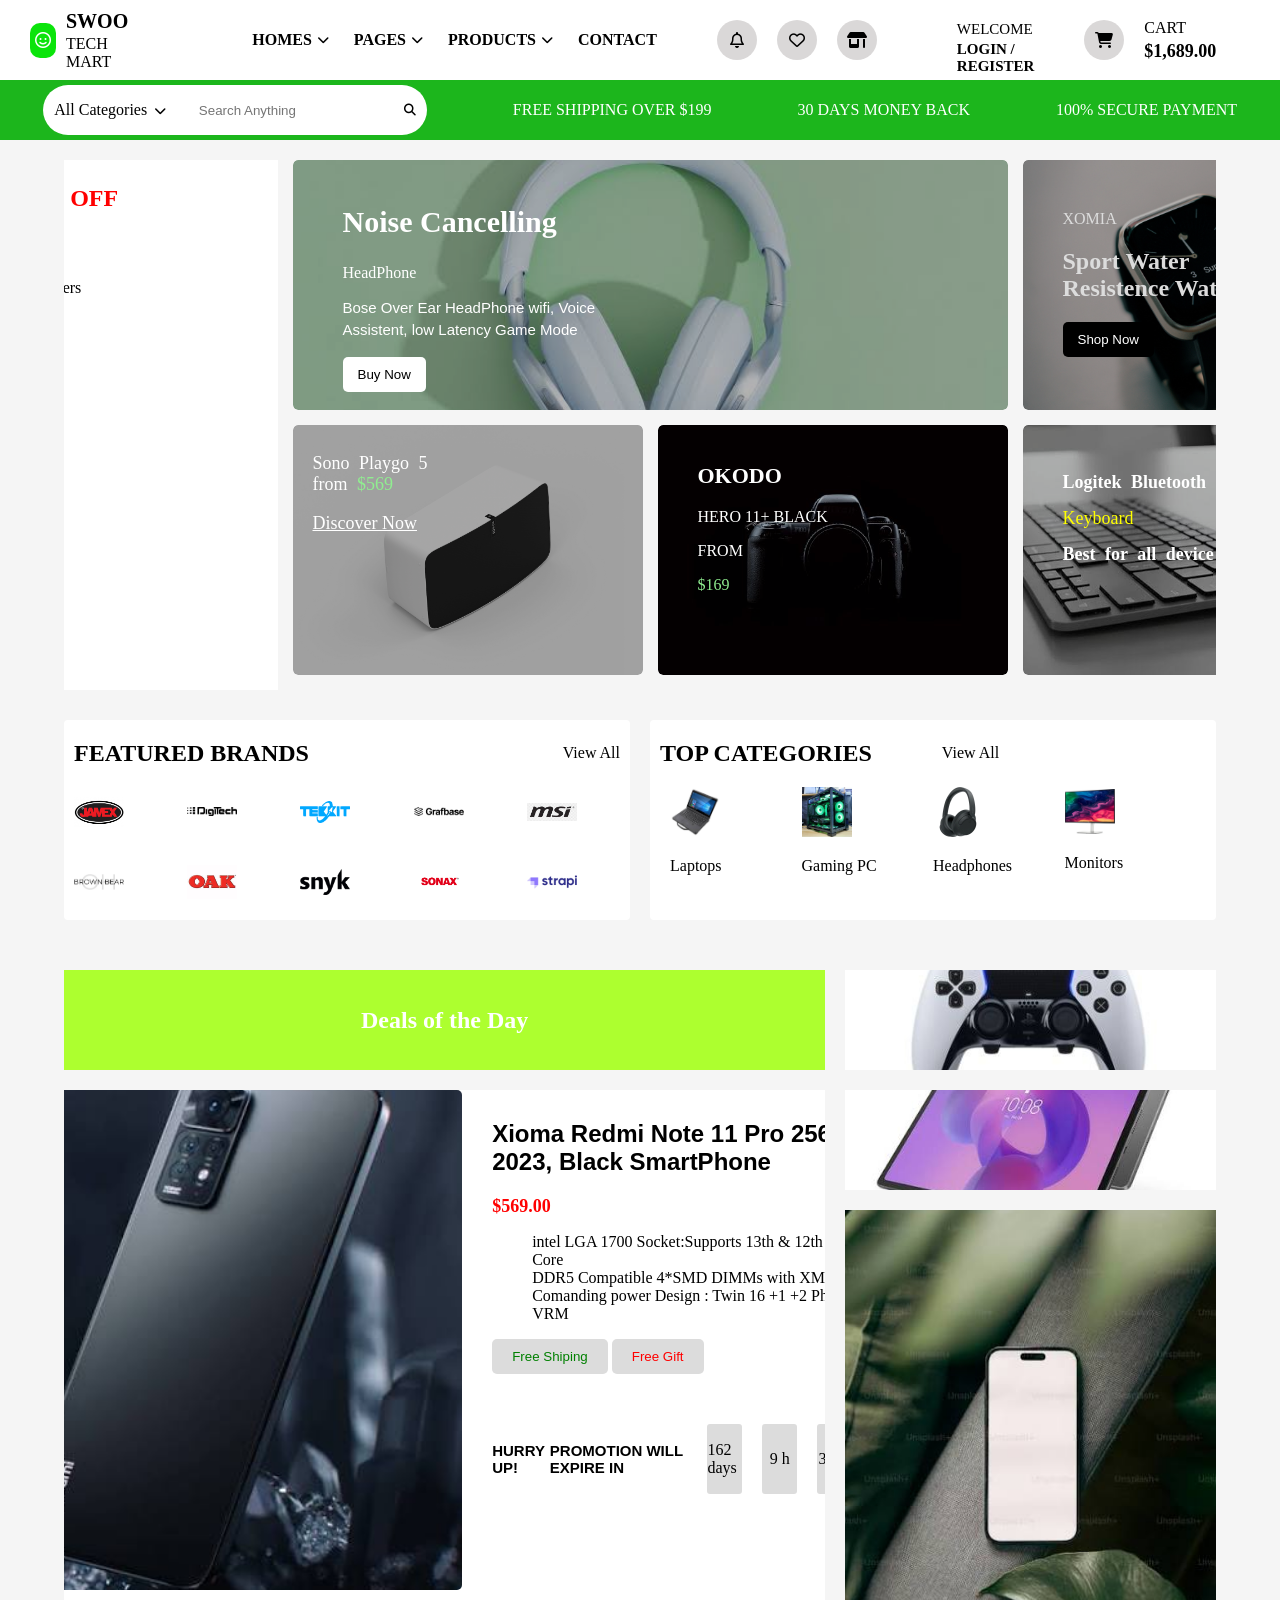
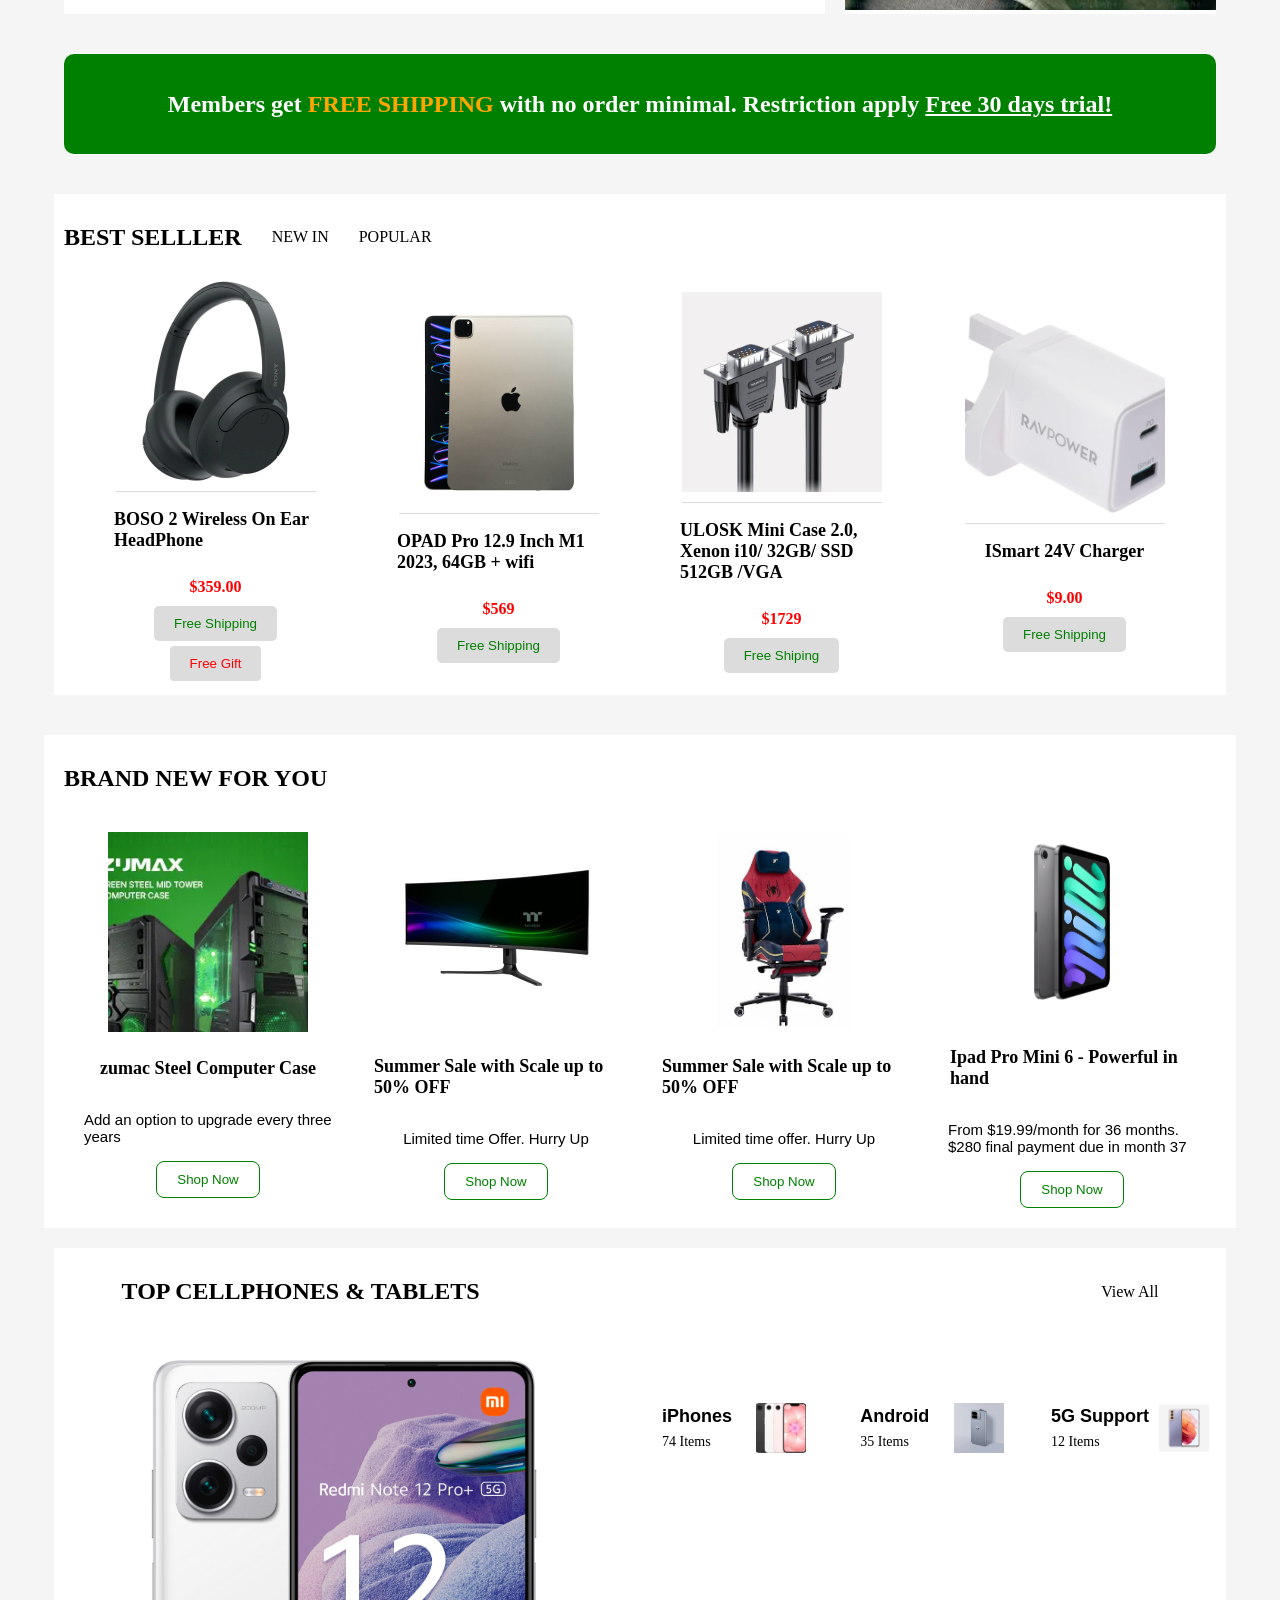
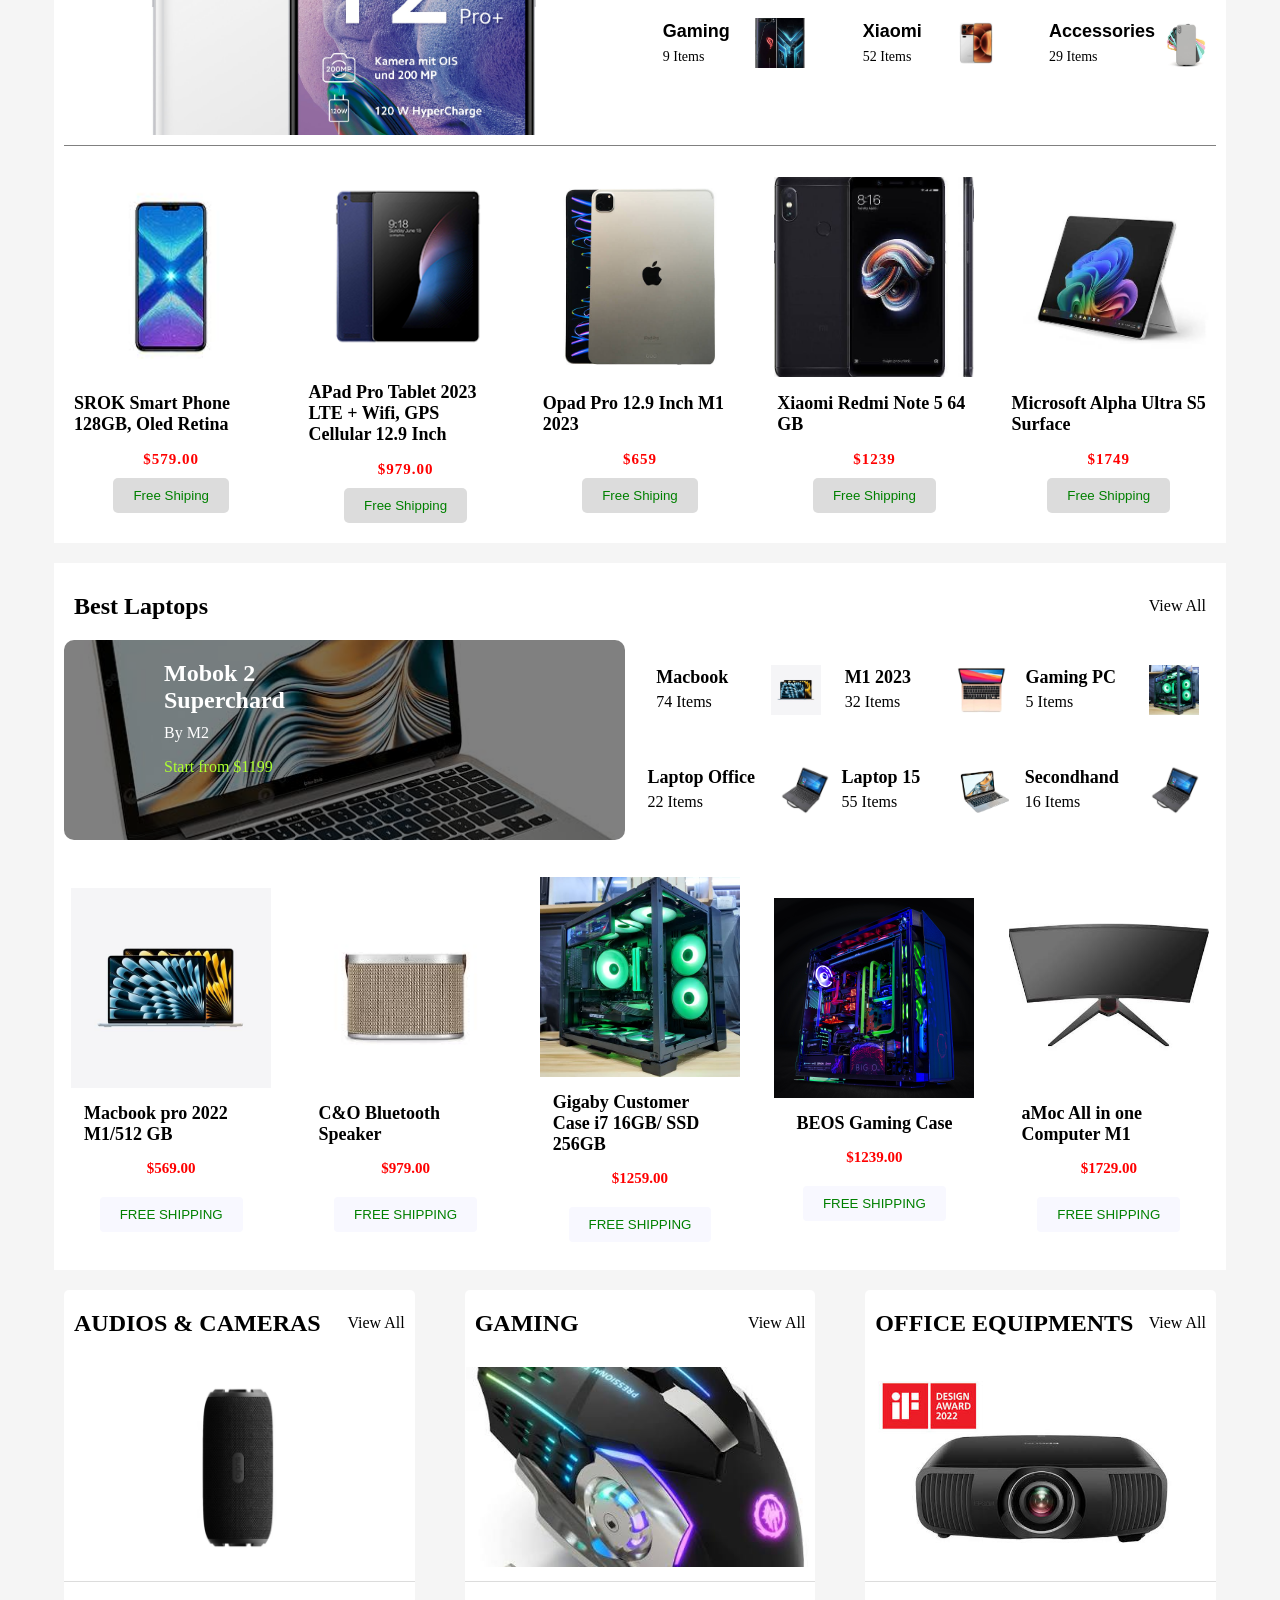
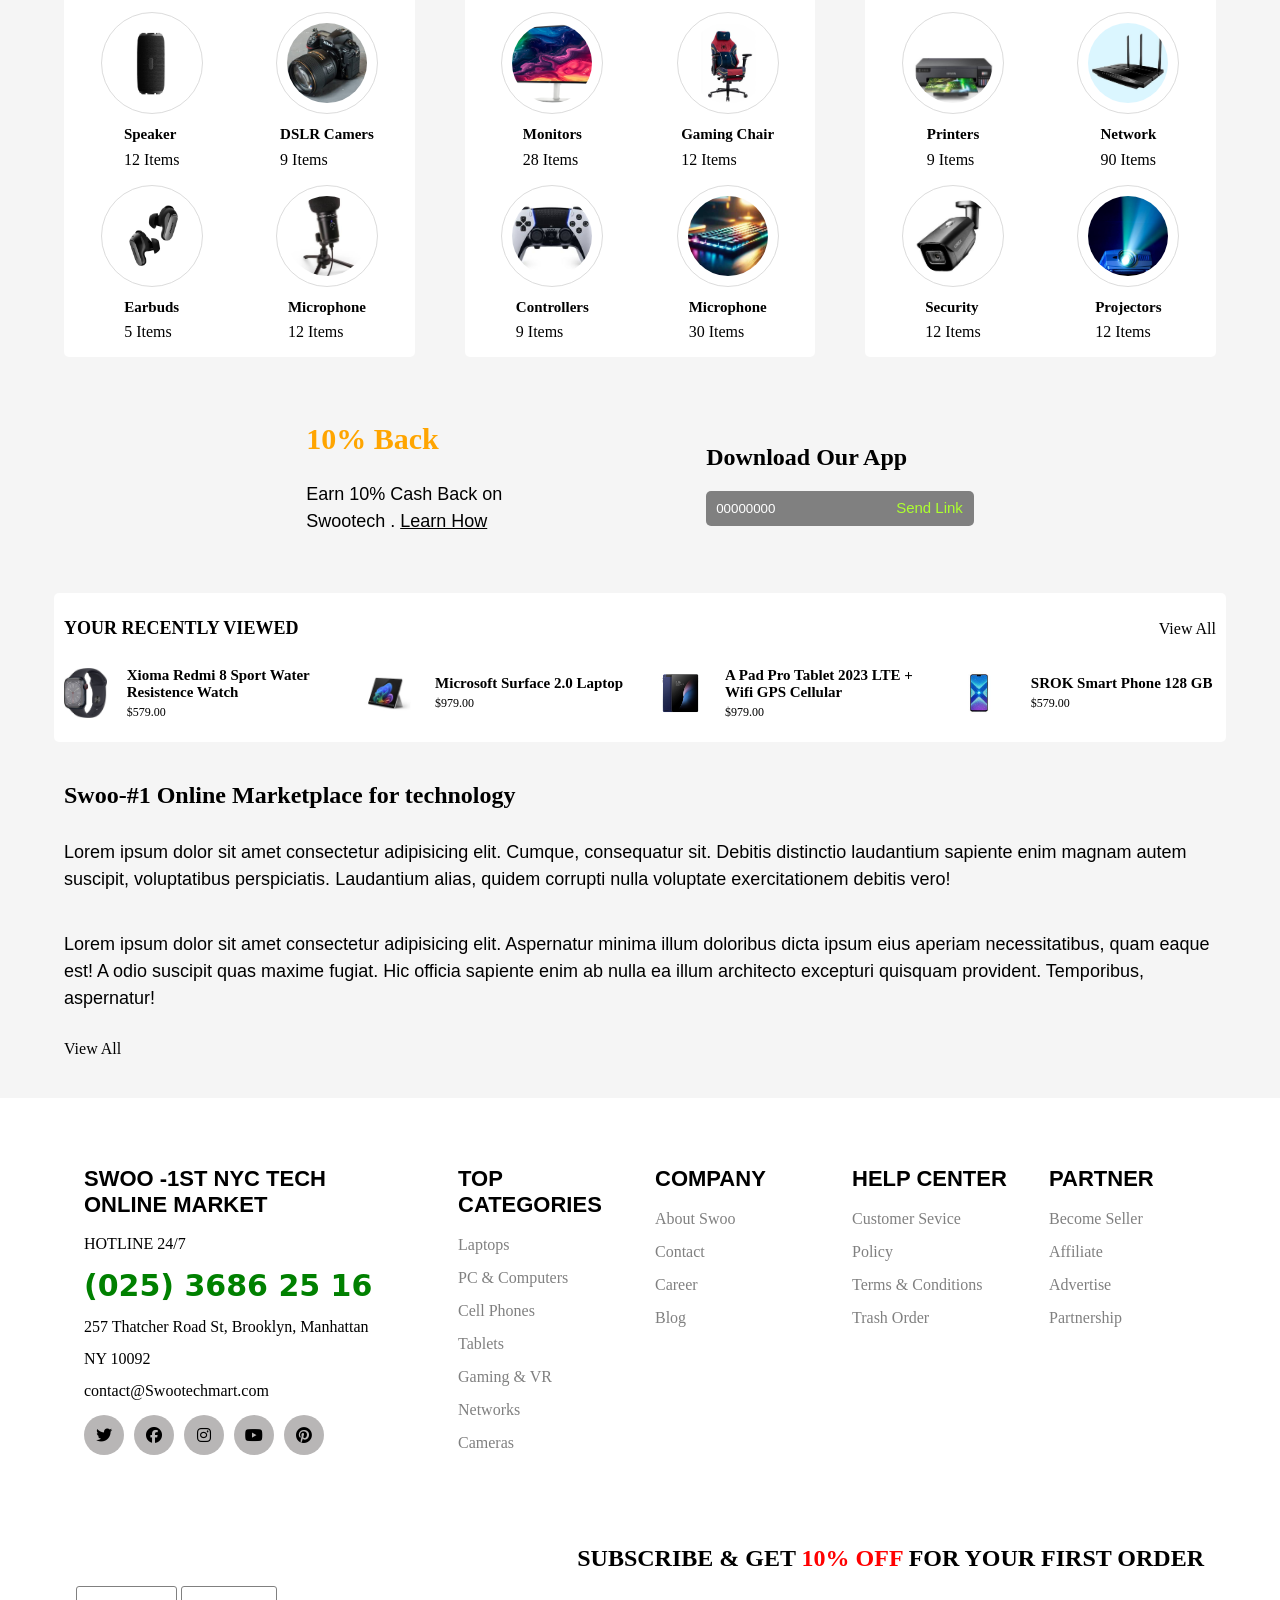
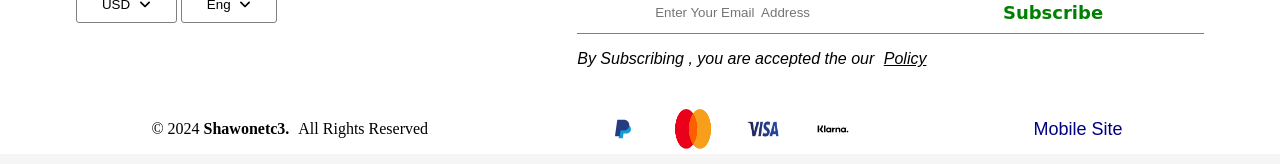
==== index.html @ 9ed5c49b "first commit" ====
<!DOCTYPE html>
<html lang="en">

<head>
    <meta charset="UTF-8">
    <meta name="viewport" content="width=device-width, initial-scale=1.0">
    <title>E Commerece Website </title>
    <link rel="stylesheet" href="style.css">
    <link rel="stylesheet" href="https://cdnjs.cloudflare.com/ajax/libs/font-awesome/6.5.1/css/all.min.css">
    <link rel="stylesheet" href="https://cdn.jsdelivr.net/npm/animate.css@4.1.1/animate.min.css" />
     <link href="https://unpkg.com/aos@2.3.1/dist/aos.css" rel="stylesheet">
<script src="https://unpkg.com/aos@2.3.1/dist/aos.js"></script>


</head>

<body>
    <nav class="container">
        <div class="first_section">
            <div class="brand_logo">
                <div class="logo"> <i class="fa-regular fa-face-smile"></i> </div>
                <div class="brand_content">
                    <h2>SWOO</h2>
                    <p>TECH MART</p>
                </div>
            </div>
            <div class="links">
                <ul>
                    <li id="home">HOMES <i class="fa-solid fa-chevron-down"></i> </li>
                    <div class="homeList hide animate__animated animate__fadeIn"  >
                        <ul>
                            <li><a href="">Home</a></li>
                            <li><a href="">Home Baby</a></li>
                            <li><a href="">Home Electronic</a></li>
                            <li><a href="">Home Pets</a></li>
                            <li><a href="">Home Tech</a></li>
                        </ul>
                    </div>
                    <li id="pages">PAGES <i class="fa-solid fa-chevron-down"></i></li>
                    <div class="pageslist hide animate__animated animate__fadeIn" >
                        <ul>
                            <li><a href="">About</a></li>
                            <li><a href="">Conatct</a></li>
                            <li><a href="">Login</a></li>
                            <li><a href="">Profile</a></li>
                        </ul>
                    </div>
                    <li id="product">PRODUCTS <i class="fa-solid fa-chevron-down"></i></li>
                    <div class="productlist hide animate__animated animate__fadeIn">
                        <ul>
                            <li><a href="">Products</a></li>
                            <li><a href="">Products Layout 2</a></li>
                            <li><a href="">Cart</a></li>
                            <li><a href="">Checkbox</a></li>
                        </ul>
                    </div>
                    <li> <a href="/Contact.html">CONTACT</a></li>
                </ul>
            </div>
        </div>
        <div class="second_section">
            <div class="icon">
                <div class="icon_1"><i class="fa-regular fa-bell"></i></div>
                <div class="icon_2"><i class="fa-regular fa-heart"></i></div>
                <div class="icon_3"><i class="fa-solid fa-shop"></i>
                </div>
            </div>
            <div class="login">
                <p>WELCOME</p>
                <a href="/Login.html">LOGIN / REGISTER</a>
            </div>
            <div class="cart">
                <div class="cart_counter"><i class="fa-solid fa-cart-shopping"></i></div>
                <div class="cart_content">
                    <p>CART</p>
                    <h2>$1,689.00</h2>
                </div>
            </div>
        </div>
        <div class="menu_btn ">
            <button id='menu_button'><i class="fa-solid fa-bars"></i></button>
        </div>

        <!-- Mobile Links -->

         <div class="Mobile_links hide" data-aos="fade-down">
                <ul>
                    <li id="home">HOMES <i class="fa-solid fa-chevron-down"></i> </li>
                    <div class="homeList hide">
                        <ul>
                            <li><a href="">Home</a></li>
                            <li><a href="">Home Baby</a></li>
                            <li><a href="">Home Electronic</a></li>
                            <li><a href="">Home Pets</a></li>
                            <li><a href="">Home Tech</a></li>
                        </ul>
                    </div>
                    <li id="pages">PAGES <i class="fa-solid fa-chevron-down"></i></li>
                    <div class="pageslist hide">
                        <ul>
                            <li><a href="">About</a></li>
                            <li><a href="">Conatct</a></li>
                            <li><a href="">Login</a></li>
                            <li><a href="">Profile</a></li>
                        </ul>
                    </div>
                    <li id="product">PRODUCTS <i class="fa-solid fa-chevron-down"></i></li>
                    <div class="productlist hide">
                        <ul>
                            <li><a href="">Products</a></li>
                            <li><a href="">Products Layout 2</a></li>
                            <li><a href="">Cart</a></li>
                            <li><a href="">Checkbox</a></li>
                        </ul>
                    </div>
                    <li><a href="/Contact.html">CONTACT</a></li>
                    <li><a href="/Login.html">LOGIN</a></li>
                    <li><a href="">REGISTER</a></li>
                </ul>
            </div>

    </nav>




    

    <section class="search_section">
        <div class="search">
            <span>All Categories <i class="fa-solid fa-chevron-down"></i>
            </span>
            <input type="text" placeholder="Search Anything">
            <i class="fa-solid fa-magnifying-glass"></i>
        </div>

        <div class="search_shipping">
            FREE SHIPPING OVER $199
        </div>
        <div class="search_shipping">
            30 DAYS MONEY BACK
        </div>
        <div class="search_shipping">
            100% SECURE PAYMENT
        </div>
    </section>

    <section class="img_section">
        <div class="img img_1 animate__animated  animate__fadeInUp">
            <h2>SALE 40% OFF</h2>
            <ul>
                <li>Laptops</li>
                <li>PC & COmputers</li>
                <li>Cell Phones</li>
                <li>Tablets</li>
                <li>Gaming & VR</li>
                <li>Networking</li>
                <li>Cameras</li>
                <li>Sounds</li>
                <li>Office</li>
                <li>Storage, USB</li>
                <li>Accessories</li>
                <li>Clearance</li>
            </ul>
        </div>
        <div class="img img_2 animate__animated  animate__fadeInUp">
            <img src="/Images/images (4).jfif" alt="">
            <div class="img_content">
                <h2>Noise Cancelling</h2>
                <span>HeadPhone</span>
                <p>Bose Over Ear HeadPhone wifi, Voice Assistent, low Latency Game Mode </p>
                <button>Buy Now</button>
            </div>
        </div>

        <div class="img img_3 animate__animated  animate__fadeInUp">
            <img src="/Images/pexels-pratik-prasad-3736245-11700618.jpg" alt="">
            <div class="img_3_content">
                <span>XOMIA</span>
                <h2>Sport Water Resistence Watch</h2>
                <button>Shop Now</button>
            </div>
        </div>
        <div class="img animate__animated  animate__fadeInUp">
            <img src="/Images/Playgo5.jpg" alt="">
            <div class="img_4_content">
                <p>Sono Playgo 5 from <span>$569</span></p>
                <a href="">Discover Now</a>
            </div>
        </div>
        <div class="img animate__animated  animate__fadeInUp">
            <img src="/Images/Camers.jfif" alt="">
            <div class="img_5_content">
                <h2>OKODO</h2>
                <p>HERO 11+ BLACK</p>
                <p>FROM </p>
                <span>$169</span>
            </div>
        </div>
        <div class="img animate__animated  animate__fadeInUp"><img src="/Images/KeyBoard.jfif" alt="">
            <div class="img_6_content">
                <p>Logitek Bluetooth </p>
                <span>Keyboard</span>
                <p>Best for all device</p>
            </div>
        </div>
    </section>

    <section class="brand_section">
        <div class="barnd_first_section " data-aos="fade-up">
            <div class="barnd_first_section_content ">
                <h2>FEATURED BRANDS</h2>
                <p>View All</p>
            </div>
            <div class="barnd_first_section_images">
                <img src="/Images/JamxLogo.png" alt="">
                <img src="/Images/Digitek.png" alt="">
                <img src="/Images/tekReact.png" alt="">
                <img src="/Images/GrafBase.png" alt="">
                <img src="/Images/MSi.jfif" alt="">
                <img src="/Images/ohbear.png" alt="">
                <img src="/Images/OAK.jfif" alt="">
                <img src="/Images/Snyk.png" alt="">
                <img src="/Images/Sonex.png" alt="">
                <img src="/Images/Strapi.png" alt="">
            </div>
        </div>
        <div class="barnd_second_section " data-aos="fade-up">
            <div class="barnd_second_section_content">
                <h2>TOP CATEGORIES</h2>
                <p>View All</p>
            </div>
            <div class="barnd_second_section_images">
                <div class=""><img src="/Images/LAptops.jfif" alt="">
                    <p>Laptops</p>
                </div>
                <div class=""><img src="/Images/GamingPC.jfif" alt="">
                    <p>Gaming PC</p>
                </div>
                <div class=""><img src="/Images/HeadPhones.webp" alt="">
                    <p>Headphones</p>
                </div>
                <div class=""><img src="/Images/Monitors.webp" alt="">
                    <p>Monitors</p>
                </div>
            </div>
        </div>
    </section>

    <section class="deals_section">
        <div class="deals deal_1 " data-aos="fade-up">
            <h2>Deals of the Day</h2>
        </div>
        <div class="deals deal_2 " data-aos="fade-up">
            <img src="/Images/Controllers.jfif" alt="">
        </div>

        <div class="deals deal_3 " data-aos="fade-up">
            <div class="">
                <img src="/Images/RedmiNote11pro.jfif" alt="">
            </div>
            <div class="deal_content animate-me">
                <h2>Xioma Redmi Note 11 Pro 256GB 2023, Black SmartPhone</h2>
                <span>$569.00</span>
                <ul>
                    <li>
                        intel LGA 1700 Socket:Supports 13th & 12th Gen Intel Core
                    </li>
                    <li>DDR5 Compatible 4*SMD DIMMs with XMP 3.0 Memory </li>
                    <li>Comanding power Design : Twin 16 +1 +2 Phase Digital VRM </li>
                </ul>
                <button id="shipping_btn">Free Shiping</button>
                <button id="gifts_btn">Free Gift</button>
                <div class="expire">
                    <h2>HURRY UP!</h2>
                    <h2>PROMOTION WILL EXPIRE IN</h2>
                    <div class="promotional_div">162 days</div>
                    <div class="promotional_div">9 h</div>
                    <div class="promotional_div">32 m</div>
                    <div class="promotional_div">34 s</div>
                </div>
            </div>
        </div>

        <div class="deals deal_4 " data-aos="fade-up">
            <img src="/Images/Tablets.jfif" alt="">
        </div>
        <div class="deals deal_5" data-aos="fade-up">
            <img src="/Images/MobilePhone.jfif" alt="">
        </div>
    </section>

    <section class="members_offers_section" data-aos="fade-up">
        <div class="Member_offers">
            <h2>Members get <span>FREE SHIPPING</span> with no order minimal. Restriction apply <a href="">Free 30 days
                    trial!</a></h2>
        </div>
    </section>

    <section class="best_seller" data-aos="fade-up">
        <div class="items_content">
            <h2>BEST SELLLER</h2>
            <span>NEW IN</span>
            <span>POPULAR</span>
        </div>
        <div class="item_image_section">
            <div class="item_image" data-aos="fade-up">
                <img src="/Images/HeadPhones.webp" alt="">
                <h2>BOSO 2 Wireless On Ear HeadPhone</h2>
                <span>$359.00</span>
                <button class="Shiping">Free Shipping</button>
                <button class="gift">Free Gift</button>
            </div>
            <div class="item_image" data-aos="fade-up">
                <img src="/Images/opadpro.jfif" alt="">
                <h2>OPAD Pro 12.9 Inch M1 2023, 64GB + wifi</h2>
                <span>$569</span>
                <button class="Shiping">Free Shipping</button>
            </div>
            <div class="item_image" data-aos="fade-up">
                <img src="/Images/VGA.jfif" alt="">
                <h2>ULOSK Mini Case 2.0, Xenon i10/ 32GB/ SSD 512GB /VGA </h2>
                <span>$1729</span>
                <button class="Shiping">Free Shiping</button>
            </div>
            <div class="item_image" data-aos="fade-up">
                <img src="/Images/IsmarttCharger.webp" alt="">
                <h2>ISmart 24V Charger</h2>
                <span>$9.00</span>
                <button class="Shiping">Free Shipping</button>
            </div>
        </div>
    </section>


    <section class='brand_new_for' data-aos="fade-up">

        <div class="content">
            <h2>BRAND NEW FOR YOU</h2>
        </div>
        <div class="brand_img_section">
            <div class="brand_img" data-aos="fade-up">
                <img src="/Images/zumac.webp" alt="">
                <h2>zumac Steel Computer Case</h2>
                <p>Add an option to upgrade every three years</p>
                <button>Shop Now</button>
            </div>
            <div class="brand_img" data-aos="fade-up">
                <img src="/Images/GmaingMoniotr.jfif" alt="">
                <h2>Summer Sale with Scale up to 50% OFF </h2>
                <p>Limited time Offer. Hurry Up</p>
                <button>Shop Now</button>
            </div>
            <div class="brand_img" data-aos="fade-up">
                <img src="/Images/Gamingchair.jfif" alt="">
                <h2>Summer Sale with Scale up to 50% OFF </h2>
                <p>Limited time offer. Hurry Up</p>
                <button>Shop Now</button>
            </div>
            <div class="brand_img" data-aos="fade-up">
                <img src="/Images/ipadPromini.webp" alt="">
                <h2>Ipad Pro Mini 6 - Powerful in hand </h2>
                <p>From $19.99/month for 36 months. $280 final payment due in month 37 </p>
                <button>Shop Now</button>
            </div>
        </div>
    </section>

    <section class="top_cellphones_section" data-aos="fade-up">
        <div class="heading">
            <h2>TOP CELLPHONES & TABLETS</h2>
            <span>View All</span>
        </div>
        <div class="shop_section">
            <div class="shop_first_section" data-aos="fade-up">
                <img src="/Images/RedmiNote12pro.jpg" alt="">
            </div>
            <div class="shop_second_section">
                <div class="shop_content_section" data-aos="fade-up">
                    <div class="">
                        <h2>iPhones</h2>
                        <p>74 Items</p>
                    </div>
                    <img src="/Images/iphones.jfif" alt="">
                </div>
                <div class="shop_content_section" data-aos="fade-up">
                    <div class="">
                        <h2>Android</h2>
                        <p>35 Items</p>
                    </div>
                    <img src="/Images/Andriod.jfif" alt="">
                </div>
                <div class="shop_content_section" data-aos="fade-up">
                    <div class="">
                        <h2>5G Support </h2>
                        <p>12 Items</p>
                    </div>
                    <img src="/Images/5gsupported.jfif" alt="">
                </div>
                <div class="shop_content_section" data-aos="fade-up">
                    <div class="">
                        <h2>Gaming</h2>
                        <p>9 Items</p>
                    </div>
                    <img src="/Images/GamingMobile.jfif" alt="">
                </div>
                <div class="shop_content_section" data-aos="fade-up">
                    <div class="">
                        <h2>Xiaomi</h2>
                        <p>52 Items</p>
                    </div>
                    <img src="/Images/XiomiMobile.jfif" alt="">
                </div>
                <div class="shop_content_section" data-aos="fade-up">
                    <div class="">
                        <h2>Accessories</h2>
                        <p>29 Items</p>
                    </div>
                    <img src="/Images/Mobileaccessories.jfif" alt="">
                </div>
            </div>
        </div>

        <div class="top_cellphones">
            <div class="top_cellphones_img" data-aos="fade-up">
                <img src="/Images/SrokSmartphone.jfif" alt="">
                <h2>SROK Smart Phone 128GB, Oled Retina</h2>
                <span>$579.00</span>
                <button class="Shiping">Free Shiping</button>
            </div>
            <div class="top_cellphones_img" data-aos="fade-up">
                <img src="/Images/apadpro.png" alt="">
                <h2>APad Pro Tablet 2023 LTE + Wifi, GPS Cellular 12.9 Inch </h2>
                <span>$979.00</span>
                <button class="Shiping">Free Shipping</button>
            </div>
            <div class="top_cellphones_img" data-aos="fade-up">
                <img src="/Images/opadpro.jfif" alt="">
                <h2>Opad Pro 12.9 Inch M1 2023</h2>
                <span>$659 </span>
                <button class="Shiping">Free Shiping</button>
            </div>
            <div class="top_cellphones_img" data-aos="fade-up">
                <img src="/Images/RedmiNote5.jfif" alt="">
                <h2>Xiaomi Redmi Note 5 64 GB</h2>
                <span>$1239</span>
                <button class="Shiping">Free Shipping</button>
            </div>
            <div class="top_cellphones_img" data-aos="fade-up">
                <img src="/Images/MicrosoftUltra.jfif" alt="">
                <h2>Microsoft Alpha Ultra S5 Surface </h2>
                <span>$1749</span>
                <button class="Shiping">Free Shipping</button>
            </div>
        </div>
    </section>

    <section class="best_laptops_section" data-aos="fade-up">
        <div class="laptops_main_section">
            <div class="laptops_heading">
                <h2>Best Laptops </h2>
                <p>View All</p>
            </div>
            <div class="laptops_upper_section">
                <div class="laptops_first_img" data-aos="fade-up">
                    <img src="/Images/Laptoppng.jfif" alt="">
                    <div class="laptop_content">
                        <h2>Mobok 2 Superchard </h2>
                        <p>By M2</p>
                        <span>Start from $1199</span>
                    </div>
                </div>

                <div class="laptops_second_img">
                    <div class="laptop_second_content" data-aos="fade-up">
                        <div class="">
                            <h2>Macbook</h2>
                            <p>74 Items</p>
                        </div>
                        <img src="/Images/Macbook.jfif" alt="">
                    </div>
                    <div class="laptop_second_content" data-aos="fade-up">
                        <div class="">
                            <h2>M1 2023 </h2>
                            <p>32 Items</p>
                        </div>
                        <img src="/Images/M12023.jfif" alt="">
                    </div>
                    <div class="laptop_second_content" data-aos="fade-up">
                        <div class="">
                            <h2>Gaming PC</h2>
                            <p>5 Items</p>
                        </div>
                        <img src="/Images/GamingPC.jfif" alt="">
                    </div>
                    <div class="laptop_second_content" data-aos="fade-up">
                        <div class="">
                            <h2>Laptop Office</h2>
                            <p>22 Items</p>
                        </div>
                        <img src="/Images/LAptops.jfif" alt="">
                    </div>
                    <div class="laptop_second_content" data-aos="fade-up">
                        <div class="">
                            <h2>Laptop 15</h2>
                            <p>55 Items</p>
                        </div>
                        <img src="/Images/Laptoppng.jfif" alt="">
                    </div>
                    <div class="laptop_second_content" data-aos="fade-up">
                        <div class="">
                            <h2>Secondhand</h2>
                            <p>16 Items</p>
                        </div>
                        <img src="/Images/LAptops.jfif" alt="">
                    </div>
                </div>
            </div>

            <div class="laptops_bottom_section">
                <div class="laptops_img" data-aos="fade-up">
                    <img src="/Images/Macbook.jfif" alt="">
                    <h2>Macbook pro 2022 M1/512 GB</h2>
                    <span>$569.00</span>
                    <button class="Shiping">FREE SHIPPING</button>
                </div>
                <div class="laptops_img" data-aos="fade-up">

                    <img src="/Images/CObluetoothspeaker.jfif" alt="">
                    <h2>C&O Bluetooth Speaker</h2>
                    <span>$979.00</span>
                    <button>FREE SHIPPING</button>
                </div>
                <div class="laptops_img" data-aos="fade-up">

                    <img src="/Images/GamingPC.jfif" alt="">
                    <h2>Gigaby Customer Case i7 16GB/ SSD 256GB</h2>
                    <span>$1259.00</span>
                    <button class="Shipping">FREE SHIPPING</button>
                </div>
                <div class="laptops_img" data-aos="fade-up">

                    <img src="/Images/BEOSgamingpc.jpg" alt="">
                    <h2>BEOS Gaming Case</h2>
                    <span>$1239.00</span>
                    <button>FREE SHIPPING</button>
                </div>
                <div class="laptops_img" data-aos="fade-up">

                    <img src="/Images/amocM1 monitor.jfif" alt="">
                    <h2>aMoc All in one Computer M1</h2>
                    <span>$1729.00</span>
                    <button>FREE SHIPPING</button>
                </div>
            </div>
        </div>
    </section>


    <section class='Cameras_section' data-aos="fade-up">
        <div class="Cameras_first_section">
            <div class="camera_heading">
                <h2>AUDIOS & CAMERAS</h2>
                <p>View All</p>
            </div>
            <div class="Camers_heading_img" data-aos="fade-up">
                <img src="/Images/Speaker.avif" alt="">
            </div>

            <div class="camera_content_section">
                <div class="camera_content" data-aos="fade-up">
                    <img src="/Images/Speaker.avif" alt="">
                    <div class="">
                        <h2>Speaker</h2>
                        <p>12 Items</p>
                    </div>
                </div>
                <div class="camera_content" data-aos="fade-up">

                    <img src="/Images/DSLRcamers.jfif" alt="">
                    <div class="">
                        <h2>DSLR Camers</h2>
                        <p>9 Items</p>
                    </div>

                </div>
                <div class="camera_content" data-aos="fade-up">

                    <img src="/Images/Earbuds.webp" alt="">
                    <div class="">
                        <h2>Earbuds</h2>
                        <p>5 Items</p>
                    </div>

                </div>
                <div class="camera_content" data-aos="fade-up">

                    <img src="/Images/Microphone.jfif" alt="">
                    <div class="">
                        <h2>Microphone</h2>
                        <p>12 Items</p>
                    </div>
                </div>

            </div>
        </div>

        <div class="Cameras_second_section" data-aos="fade-up">
            <div class="camera_heading">
                <h2>GAMING </h2>
                <p>View All</p>
            </div>
            <div class="Camers_heading_img" data-aos="fade-up">
                <img src="/Images/wirelessmouse.jfif" alt="">
            </div>

            <div class="camera_content_section" data-aos="fade-up">
                <div class="camera_content" data-aos="fade-up">
                    <img src="/Images/Monitors.webp" alt="">
                    <div class="">
                        <h2>Monitors</h2>
                        <p>28 Items</p>
                    </div>
                </div>
                <div class="camera_content" data-aos="fade-up">

                    <img src="/Images/Gamingchair.jfif" alt="">
                    <div class="">
                        <h2>Gaming Chair</h2>
                        <p>12 Items</p>
                    </div>

                </div>
                <div class="camera_content" data-aos="fade-up">

                    <img src="/Images/Controllers.jfif" alt="">
                    <div class="">
                        <h2>Controllers</h2>
                        <p>9 Items</p>
                    </div>

                </div>
                <div class="camera_content" data-aos="fade-up">

                    <img src="/Images/Keyboradslihjts.jfif" alt="">
                    <div class="">
                        <h2>Microphone</h2>
                        <p>30 Items</p>
                    </div>
                </div>
            </div>
        </div>
        <div class="Cameras_third_section" data-aos="fade-up">
            <div class="camera_heading">
                <h2>OFFICE EQUIPMENTS</h2>
                <P>View All</P>
            </div>
            <div class="Camers_heading_img" data-aos="fade-up">
                <img src="/Images/LaserProjector.jfif" alt="">
            </div>

            <div class="camera_content_section">
                <div class="camera_content" data-aos="fade-up">
                    <img src="/Images/Printers.jfif" alt="">
                    <div class="">
                        <h2>Printers</h2>
                        <p>9 Items</p>
                    </div>
                </div>
                <div class="camera_content" data-aos="fade-up">

                    <img src="/Images/Routers.jfif" alt="">
                    <div class="">
                        <h2>Network</h2>
                        <p>90 Items</p>
                    </div>

                </div>
                <div class="camera_content" data-aos="fade-up">

                    <img src="/Images/SecurityCamers.jfif" alt="">
                    <div class="">
                        <h2>Security</h2>
                        <p>12 Items</p>
                    </div>

                </div>
                <div class="camera_content" data-aos="fade-up">

                    <img src="/Images/Projectors.jfif" alt="">
                    <div class="">
                        <h2>Projectors</h2>
                        <p>12 Items</p>
                    </div>
                </div>

            </div>
        </div>
    </section>

    <section class="cash_Back_section" data-aos="fade-up">
        <div class="cash_content">
            <div class="cash_first_section" data-aos="fade-up">
                <h2>10% Back</h2>
                <p>Earn 10% Cash Back on Swootech . <a href="">Learn How</a></p>
            </div>
            <div class="cash_second_section" data-aos="fade-up">
                <h2>Download Our App </h2>
                <div class="link_section"><input type="text" placeholder="00000000"><button>Send Link</button></div>
            </div>
        </div>
    </section>


    <section class="recently_viewed" data-aos="fade-up">
        <div class="recently_viewed_first_section">
            <div class="recently_heading">
                <h2>YOUR RECENTLY VIEWED </h2>
                <p>View All</p>
            </div>
        </div>
        <div class="recently_viewed_second_section">
            <div class="recently_viewed_content" data-aos="fade-up">
                <img src="/Images/watchseries8.jfif" alt="">
                <div class="">
                    <h2>Xioma Redmi 8 Sport Water Resistence Watch</h2>
                    <p>$579.00</p>
                </div>
            </div>
            <div class="recently_viewed_content" data-aos="fade-up">
                <img src="/Images/MicrosoftUltra.jfif" alt="">
                <div class="">
                    <h2>Microsoft Surface 2.0 Laptop</h2>
                    <p>$979.00</p>
                </div>
            </div>
            <div class="recently_viewed_content" data-aos="fade-up">
                <img src="/Images/apadpro.png" alt="">
                <div class="">
                    <h2>A Pad Pro Tablet 2023 LTE + Wifi GPS Cellular</h2>
                    <p>$979.00</p>
                </div>
            </div>
            <div class="recently_viewed_content" data-aos="fade-up">
                <img src="/Images/SrokSmartphone.jfif" alt="">
                <div class="">
                    <h2>SROK Smart Phone 128 GB </h2>
                    <p>$579.00</p>
                </div>
            </div>
        </div>
    </section>

    <section class="swoo_section" data-aos="fade-up">
        <div class="swoo_content">
            <h1>Swoo-#1 Online Marketplace for technology</h1>
            <p>Lorem ipsum dolor sit amet consectetur adipisicing elit. Cumque, consequatur sit. Debitis distinctio
                laudantium sapiente enim magnam autem suscipit, voluptatibus perspiciatis. Laudantium alias, quidem
                corrupti nulla voluptate exercitationem debitis vero!</p>
            <p>Lorem ipsum dolor sit amet consectetur adipisicing elit. Aspernatur minima illum doloribus dicta ipsum
                eius aperiam necessitatibus, quam eaque est! A odio suscipit quas maxime fugiat. Hic officia sapiente
                enim ab nulla ea illum architecto excepturi quisquam provident. Temporibus, aspernatur!</p>
            <span>View All</span>
        </div>
    </section>

    <footer>
        <div class="footer_main_section">
            <div class="footer_first_section">
                <div class="footer_first_content_section">
                    <h2>SWOO -1ST NYC TECH ONLINE MARKET </h2>
                    <p>HOTLINE 24/7</p>
                    <span>(025) 3686 25 16 </span>
                    <p>257 Thatcher Road St, Brooklyn, Manhattan</p>
                    <p>NY 10092</p>
                    <p>contact@Swootechmart.com</p>
                    <div class="footer_icons">
                        <div class="icons"><i class="fa-brands fa-twitter"></i></div>
                        <div class="icons"><i class="fa-brands fa-facebook"></i></div>
                        <div class="icons"><i class="fa-brands fa-instagram"></i></div>
                        <div class="icons"><i class="fa-brands fa-youtube"></i></div>
                        <div class="icons"><i class="fa-brands fa-pinterest"></i></div>
                    </div>
                </div>
                <div class="footer_second_content_section">
                    <h2>TOP CATEGORIES</h2>
                    <ul>
                        <li>Laptops</li>
                        <li>PC & Computers</li>
                        <li>Cell Phones</li>
                        <li>Tablets</li>
                        <li>Gaming & VR</li>
                        <li>Networks</li>
                        <li>Cameras</li>
                    </ul>
                </div>
                <div class="footer_third_content_section">
                    <h2>COMPANY</h2>
                    <ul>
                        <li>About Swoo</li>
                        <li>Contact</li>
                        <li>Career</li>
                        <li>Blog</li>
                    </ul>
                </div>
                <div class="footer_forth_content_section">
                    <h2>HELP CENTER</h2>
                    <ul>
                        <li>Customer Sevice</li>
                        <li>Policy</li>
                        <li>Terms & Conditions</li>
                        <li>Trash Order</li>
                    </ul>
                </div>
                <div class="footer_fifth_content_section">
                    <h2>PARTNER</h2>
                    <ul>
                        <li>Become Seller</li>
                        <li>Affiliate </li>
                        <li>Advertise</li>
                        <li>Partnership</li>
                    </ul>
                </div>
            </div>

            <div class="footer_second_section">
                <div class="">
                    <button>USD <i class="fa-solid fa-angle-down"></i></button>
                    <button>Eng <i class="fa-solid fa-angle-down"></i></button>
                </div>
                <div class="subscribe_section">
                    <h2>SUBSCRIBE & GET <span>10% OFF </span>FOR YOUR FIRST ORDER</h2>
                    <div class="subscribe_button">
                        <input type="text" placeholder="Enter Your Email  Address">
                        <button>Subscribe</button>
                    </div>
                    <p>By Subscribing , you are accepted the our <a href="">Policy</a></p>
                </div>
            </div>
            <div class="footer_third_section">
                <div class="">
                    <p>&copy; 2024 <span>Shawonetc3.</span>All Rights Reserved</p>
                </div>
                <div class="footer_logos">
                    <img src="/Images/Paypal.png" alt="">
                    <img src="/Images/masterCard.png" alt="">
                    <img src="/Images/Visa.png" alt="">
                    <img src="/Images/Klarna.svg" alt="">
                </div>
                <div class="">
                    <button>Mobile Site</button>
                </div>
            </div>
        </div>
    </footer>
</body>
<script src="/index.js"></script>
<script>
  AOS.init({
    duration:1000,
  });

</script>
</html>
---- style.css ----
body{
    padding: 0;
    margin: 0;
    box-sizing: border-box;
    background-color: whitesmoke;
}

nav{
    background-color: white;
    display: flex;
    width: 100%;
    justify-content: space-around;
    align-items: center;
    height: 80px;
}
.first_section{
    display: flex;
    padding: 0px 30px;
    align-items: center;
}
.brand_logo{
    display: flex;
    justify-content: center;
    align-items: center;
    gap: 10px;
}
.logo{
    background-color: rgb(11, 228, 11);
    width: 35px;
    height: 35px;
    border-radius: 10px;
    display: flex;
    justify-content: center;
    align-items: center;
}
.logo i{
    color: white;
}
.brand_logo h2{
    font-size: 20px;
    font-weight: bold;
}
.brand_logo p{
    margin-top: -15px;
    word-spacing: 5px;
    font-weight: 200;
}
.brand_content{
    padding: 0;
}
.links{
    margin-left: 50px;
}
.links ul{
    display: flex;
    list-style: none;
}
.links ul li{
    margin-left: 25px;
    font-weight: bold;
    font-size: 16px;
    cursor: pointer;
    font-family:  serif;
    display: flex;
    align-items: center;
    gap: 5px;
}
.links ul li a{
    text-decoration: none;
    color: black;
}
.links ul li:hover{
    color: green;
}
.links ul li a:hover{
    color: green;
}
.Mobile_links ul li a{
    text-decoration: none;
    color: black;
}
ul li i{
    font-size: 12px;
}
.Mobile_links .homeList{
    position: absolute;
    background-color: white;
    border: 1px solid gainsboro;
    top: 50px;
    height: auto;
    z-index: 110;
    padding: 0;
    border-radius: 3px;
  z-index: 110;
}
.hide{
    display: none !important;
    transition: all .4s ease;
}
.homeList{
    position: absolute;
    background-color: white;
    border: 1px solid gainsboro;
    top: 50px;
    height: auto;
    z-index: 110;
    padding: 0;
    border-radius: 3px;

}

.homeList ul{
    display: flex;
    flex-direction: column;
    gap: 20px;
    align-items: start;
    justify-content: start;
    list-style: none;
    padding: 0;
    margin: 0;
}
.homeList ul li{
 padding: 10px 10px;
}
.homeList ul li:hover{
    color: white;
    transition: all .4s ease;
}
.homeList ul li a{
    text-decoration: none;
    color: black;
}

.pageslist{
    position: absolute;
    background-color: white;
    border: 1px solid gainsboro;
    top: 50px;
    left: 400px;
    height: auto;
    z-index: 110;
    padding: 0;
    border-radius: 3px;
}
.pageslist ul{
    list-style: none;
    display: flex;
    flex-direction: column;
    
    padding: 0;
    align-items: start;
    justify-content: start;
    margin: 0;
    /* margin-left: -30px; */
}
.pageslist ul li{
    padding: 0;
    margin-left: 0px;
    border-bottom: 1px solid gray;
}

.pageslist ul li a{
    text-decoration: none;
    width: 100%;
    color: black;
    padding: 15px 30px;
}
.pageslist ul li a:hover{
    background-color: navy;
    color: white;
    transition: all .5s ease;
    border-radius: 5px;
}
.productlist{
    position: absolute;
    background-color: white;
    border: 1px solid gainsboro;
    top: 50px;
    left: 500px;
    height: auto;
    z-index: 110;
    padding: 0;
    border-radius: 3px;
}
.productlist ul{
    display: flex;
    flex-direction: column;
    padding: 0px 0px;
}
.productlist ul li{
    padding: 1px 1px;
    margin-left: 0px;
    border-bottom: 1px solid gray;
}
.productlist ul li a{
    text-decoration: none;
    color: black;
    width: 100%;
    padding: 10px 10px;
}
.productlist ul li a:hover{
    background-color: navy;
    color: white;
    transition: all .5s ease;
    border-radius: 5px;
}

.second_section{
    display: flex;
    padding: 0px 30px;
    align-items: center;
    justify-content:center ;
    margin-right: 50px;
    gap: 40px;
}
.icon{
    display: flex;
    margin-right: 40px;
    gap: 20px;
}

.icon_1 , .icon_2, .icon_3{
    width: 40px;
    height: 40px;
    background-color: rgb(218, 216, 216);
    border-radius: 50%;
    display: flex;
    justify-content: center;
    align-items: center;
}
.login{
    display: flex;
    flex-direction: column;
    gap: 0;
}
.login p{
    font-size: 100;
    font-size: 15px;
}
.login a{
    margin-top: -12px;
    font-size: 15px;
    text-decoration: none;
    color: black;
    font-weight: bold;
}
.login h2{
    margin-top: -12px;
    font-size: 18px;
}
.cart{
    padding: 0px 10px;
    display: flex;
    align-items: center;
}
.cart_counter{
      width: 40px;
    height: 40px;
    background-color: rgb(218, 216, 216);
    border-radius: 50%;
    display: flex;
    justify-content: center;
    align-items: center;
}
.cart_content{
    margin-left: 20px;
}
.cart_content p{
    font-weight: 100;
}
.cart_content h2{
  margin-top: -12px;
  font-size: 18px;
  font-weight: bold;
}

.animate__animated.animate__fadeInUp {
  --animate-duration:2s;
}
.animate__animated.animate__fadeIn{
    --animation-duration: 1s;
}

@keyframes reveal-in {
  from {
    opacity: 0;
    transform: translateY(200px) ;
  }

  to {
    opacity: 1;
    transform: translateY(0) ;
  }
}

.animate-me {
  /* Standard animation declaration (leave out the time duration like 2s) */
  animation-name: reveal-in;
  animation-fill-mode: both;
  animation-duration: 8s;
  animation-timeline: view();
  
  /* Optional: Adjusts exactly when the animation starts and ends */
  animation-range: entry 30% cover 40%; 
}



.search_section{
    width: 100%;
    background-color: rgb(28, 182, 28);
    display: flex;
    justify-content: space-around;
    align-items: center;
    color: white;
}
.search{
    display: flex;
    align-items: center;
    justify-content: space-around;
    width: 30%;
    height: 50px;
    background-color: white;
    margin: 5px 0px;
    border-radius: 25px;
    color: black;
}
.search i{
    font-size: 12px;
    margin-left: 3px;
}
.search input{
    padding: 10px 10px;
    border: none;
    outline: none;
}
.img_section{
    height: auto;
    margin: 0px auto;
    margin-top: 20px;
    color: black;
    width: 90%;
    display: grid;
    grid-template-columns: 1fr 1fr 1fr 1fr;
    justify-content: center;
    align-items: center;
    gap: 15px;
    overflow: hidden;
}
.img{
    width: 350px;
    height: 250px;
    background-color: white;
   position: relative;
   border-radius: 5px;
   overflow: hidden;
}
.img img{
    width: 100%;
    height: 100%;
   object-fit: cover;
   border-radius: 5px;
   filter: brightness(70%);
}
.img_1{
    padding: 10px 10px;
    height: 100%;
    grid-row:1/ span 3;
    background-color: white;
    border-radius: 5px;
}
.img_1 h2{
    margin: 25px 30px;
    color: red;
}
.img_1 ul {
 list-style: none;
}
.img_1 ul li{
    padding: 8px 10px;
}
.img_2{
    width: 100%;
    grid-column: 2/4;
    position: relative;
    overflow: hidden;
}
.img_2 img:hover{
    transform: scale(1.1);
    transition: all .5s ease;
}
.img_content{
    padding: 20px 20px;
    position: absolute;
    top: 0;
    left: 30px;
    max-width: 300px;
    color: white;
}
.img_content h2{
    font-size: 30px;
    font-weight: bold;
}
.img_content span{
    font-weight: 100;
}
.img_content p{
    font-size: 15px;
    font-family: Arial, Helvetica, sans-serif;
    line-height: 1.5;
}
.img_content button{
    background-color: white;
    padding: 10px 15px;
    border: none;
    outline: none;
    border-radius: 5px;
}
.img_2 img{
    width: 100%;
    height: 100%;
    object-fit: cover;
    filter: brightness(70%);
    cursor: pointer;
}
.img_3{
    position: relative;
    overflow: hidden;
}
.img_3 img:hover{
    
    transform: scale(1.1);
    transition: all .5s ease;
}
.img_3_content{
    position: absolute;
    top: 40px;
    left: 30px;
    padding: 10px 10px;
    max-width: 200px;
    color: gainsboro;
}
.img img:hover{
    
    transform: scale(1.1);
    transition: all .5s ease;
}
.img_3_content button{
    background-color: black;
    padding: 10px 15px;
    color: white;
    border: none;
    border-radius: 5px;
}
.img_4_content{
    position: absolute;
    top: 10px;
    left: 20px;
    color: white;
    font-size: 18px;
    max-width: 120px;
}
.img_4_content p{
    word-spacing: 5px;
}
.img_4_content span{
    color: lightgreen;
}
.img_4_content a{
    color: white;
    margin-top: 50px;
}
.img_5_content{
  position: absolute;
  top: 10px;
  left: 30px;
  color: white;
  padding: 10px 10px;
}
.img_5_content h2{
    font-size: 22px;
}
.img_5_content p{
    font-weight: 100;
}
.img_5_content span{
    color: lightgreen;
}
.img_6_content{
   position: absolute;
   color: white;
   top: 10px;
   left: 30px;
   font-size: 18px;
   line-height: 1;
   padding: 20px 10px;
}
.img_6_content p{
    word-spacing: 5px;
    font-weight: bold;
}
.img_6_content span{
  color: yellow;
}
.brand_section{
    width: 90%;
    margin: 30px auto;
    display: grid;
    grid-template-columns: 1fr 1fr;
    gap: 20px;
}
.barnd_first_section , .barnd_second_section{
    width: 100%;
    height: 200px;
    background-color: white;
    border-radius: 4px;
    display: flex;
    flex-direction: column;
}
.barnd_first_section_content{
  display: flex;
  align-items: center;
  justify-content: space-between;
  padding: 0px 10px;
}
.barnd_first_section_images{
    padding: 0px 10px;
    display: grid;
    grid-template-columns: repeat(5, 1fr);
    gap: 20px;
    justify-content: center;
    align-items: center;
}
.barnd_first_section_images img{
  width: 50px;
  object-fit: cover;
}
.barnd_second_section_content{
    display: flex;
    align-items: center;
    justify-content: start;
    padding: 0px 10px;
    gap: 70px;
}
.barnd_second_section_images{
    display: grid;
    grid-template-columns: repeat(4, 1fr);
    justify-content: center;
    padding: 0px 20px;
    align-items: center;
}
.barnd_second_section_images img{
    width: 50px;
}
.deals_section{
    width: 90%;
    margin: 20px auto;
    display: grid;
    grid-template-columns: 1fr 1fr 1fr;
    gap: 20px;
    overflow: hidden;
    padding:20px 20px;
    align-items: center;
    justify-content: center;
}
.deals{
    width: 100%;
    height: 100px;
    background-color: white;
    
}
.deal_1{
    grid-column: 1/ span 2;
    height: 100px;
    background-color: greenyellow;
    display: flex;
    align-items: center;
    justify-content: center;
    color: white;
}

.deal_2 img{
    width: 100%;
    height: 100%;
    object-fit: cover;
}
.deal_3{
    overflow: hidden;
  grid-column: 1/ span 2;
  grid-row: 2 /span 3;
  height: 100%;
  display: flex;
  justify-content: center;
  gap: 20px;
}

.deal_content{
    padding: 10px 10px;
}
.deal_content h2{
    font-family: Arial, Helvetica, sans-serif;
}
.deal_content span{
    color: red;
    font-weight: 800;
    font-size: 18px;
}
.deal_content ul{
    list-style: none;
    display: flex;
    justify-content: start;
    flex-direction: column;
    align-items: start;
}
.deal_content button{
    padding: 10px 20px;
    background-color: gainsboro;
    border-radius: 5px;
    border: none;
}
#shipping_btn{
    color:green;
}
#gifts_btn{
    color: red;
}
.deal_3 img{
  width: 500px;
  height: 500px;
  object-fit: cover;
  border-radius: 5px;
}
.expire{
    margin-top: 50px;
    display: flex;
    align-items: center;
}
.promotional_div{
    margin: 0px 10px;
    background-color: gainsboro;
    width: 50px;
    height: 70px;
    border-radius: 3px;
    display: flex;
    color: black;
    justify-content: center;
    align-items: center;
}
.expire h2{
    max-width: 150px;
    font-size: 15px;
}
.deal_4{
    grid-row: 2/ span 2;

}
.deal_4 img{
    width: 100%;
    height: 100%;
    object-fit: cover;
}
.deal_5{
    width: 100%;
    height: 100%;
}
.deal_5 img{
    width: 100%;
    height: 400px;
    object-fit: cover;
}
.members_offers_section{
    width: 90%;
    margin: 10px auto;
    background-color: green;
    height: 100px;
    border-radius: 10px;
    display: flex;
    justify-content: center;
    align-items: center;
    color: white;
}
.Member_offers span{
    color: orange;
}
.Member_offers a{
    color: white;
}
.best_seller{
    display: flex;
    flex-direction: column;
    width: 90%;
    margin: 40px auto;
    background-color: white;
    padding: 10px 10px;
}
.items_content{
    display: flex;
    align-items: center;
    gap: 30px;
}
.item_image_section{
    gap:20px;
    display: grid;
    grid-template-columns: 1fr 1fr 1fr 1fr;
    margin: 0px 20px;
}
.item_image{
    width: 100%;
    height: auto;
    border-radius: 5px;
    display: flex;
    flex-direction: column;
    justify-content: center;
    align-items: center;
}
.item_image img{
    width: 200px;
    height: 200px;
    object-fit: cover;
    border-bottom: 1px solid gainsboro;
    padding: 10px 0px;
}
.item_image h2{
    padding: 2px 30px;
    font-size: 18px;
}
.item_image span{
    color: red;
    font-weight: 600;
    padding: 10px 2px;
}
.item_image button{
    background-color: gainsboro;
    border: none;
    padding: 10px 20px;
}
.Shiping{
    color: green;
    border-radius: 5px;
    display: block;
}
.gift{
    margin-top: 5px;
    margin-bottom: 4px;
    color: red;
    border-radius: 4px;
}
.brand_new_for{
    width: 90%;
    background-color: white;
    margin: 20px auto;
    padding: 10px 20px;
    
}
.brand_img_section{
    display: grid;
    grid-template-columns: 1fr 1fr 1fr 1fr;
    gap: 20px;
    margin: 0px 10px;
}
.brand_img{
    width: 100%;
    height: auto;
    display: flex;
    flex-direction: column;
    align-items: center;
    justify-content: center;
}
.brand_img img{
    border-radius: 3px;
    width: 200px;
    height: 200px;
    object-fit: cover;
    padding: 10px 0px;

}
.brand_img h2{
    padding: 1px 12px;
    font-size: 18px;
}
.brand_img p{
    font-family: Arial, Helvetica, sans-serif;
    font-size: 15px;
    padding: 1px 10px;
}
.brand_img button{
    padding: 10px 20px;
    background-color: white;
    border: 1px solid green;
    margin-bottom: 10px;
    color: green;
    border-radius: 8px;
}
.top_cellphones_section{
    background-color: white;
    width: 90%;
    margin: 20px auto;
    padding: 10px 10px;
    display: flex;
    flex-direction: column;
}
.heading{
    display: flex;
    width: 90%;
    justify-content: space-between;
    align-items: center;
    margin: 0px auto;
}
.shop_section{
    display: flex;
    gap: 20px;
    border-bottom: 1px solid gray;
    padding: 10px 2px;
}
.shop_first_section{
    width: 100%;
    height: 400px;
}
.shop_first_section img{
    width: 100%;
    height: 400px;
    object-fit: cover;
}
.shop_second_section{
    width: 100%;
    height: 400px;
    display: grid;
    grid-template-columns: 1fr 1fr 1fr;
    gap: 30px;
}
.shop_content_section{
    
    display: flex;
    justify-content: space-around;
    align-items: center;
}
.shop_content_section:hover{
    border: 1px solid green;
    border-radius: 5px;
}
.shop_second_section img{
    width: 50px;
    height: 50px;
    object-fit: cover;
}
.shop_content_section h2{
    font-size: 18px;
    font-family: Arial, Helvetica, sans-serif;
}
.shop_content_section p{
    margin-top: -8px;
    font-size: 14px;
}
.top_cellphones{
    margin-top: 20px;
    width: 100%;
    display: grid;
    grid-template-columns: repeat(5, 1fr);
    gap: 20px;
    height: auto;
}
.top_cellphones_img{
    /* border: 1px solid gray; */
    width: 100%;
    height: auto;
    display: flex;
    flex-direction: column;
    align-items: center;
    justify-content: center;
}
.top_cellphones_img img{
    width: 200px;
    height: 200px;
    object-fit: cover;
}
.top_cellphones_img h2{
    font-size: 18px;
    padding: 1px 10px;
}
.top_cellphones_img span{
    font-size: 15px;
    text-align: left;
    color: red;
    font-weight: 800;
    letter-spacing: 1px;
}
.top_cellphones_img button{
    background-color: gainsboro;
    padding: 10px 20px;
    border: none;
    margin-bottom: 10px;
    margin-top: 10px;
}
.laptops_main_section{
    display: flex;
    flex-direction: column;
    width: 90%;
    background-color: white;
    margin: 10px auto;
    padding: 10px 10px;
}
.laptops_heading{
    display: flex;
    align-items: center;
    justify-content: space-between;
    padding: 0px 10px;
}
.laptops_upper_section{
    display: flex;
    gap: 10px;
}
.laptops_first_img , .laptops_second_img{
    width: 100%;
    height: 200px;
}
.laptops_first_img{
    border-radius: 10px;
    position: relative;
}
.laptops_first_img img{
    filter: brightness(50%);
    text-align: right;
    width: 100%;
    height: 200px;
    object-fit: cover;
    border-radius: 10px;
}
.laptops_second_img{
    display: grid;
    grid-template-columns: 1fr 1fr 1fr;
    padding: 0px 10px;
}
.laptop_second_content{
    display: flex;
    justify-content: space-around;
    align-items: center;
    gap: 20px;
    cursor: pointer;
}
.laptop_second_content:hover{
    border: 1px solid green;
    border-radius: 4px;
}
.laptop_second_content img{
    width: 50px;
    height: 50px;
    object-fit: cover;
}
.laptop_second_content h2{
    font-size: 18px;
}
.laptop_second_content p{
    margin-top: -10px;
}
.laptop_content{
    position: absolute;
    color: white;
    top: 0px;
    left: 100px;
    z-index: 110;
}
.laptop_content h2{
    max-width: 100px;
    font-size: 24px;
}
.laptop_content p{
    margin-top: -10px;
    font-weight: 20px;
}
.laptop_content span{
    color: greenyellow;
}

.laptops_bottom_section{
    display: grid;
    grid-template-columns: repeat(5, 1fr);
    gap: 20px;
    margin-top: 20px;
}
.laptops_img{
    width: 100%;
    height: 400px;
    display: flex;
    flex-direction: column;
    align-items: center;
    justify-content: center;
}
.laptops_img img{
     width: 200px;
     height: 200px;
     object-fit: cover;
}
.laptops_img h2{
    padding: 0px 20px;
    font-size: 18px;
}
.laptops_img span{
    padding-bottom: 10px;
    font-size: 15px;
   color: red;
   font-weight: 600;
}
.laptops_img button{
    padding: 10px 20px;
    background-color: ghostwhite;
    border: none;
    border-radius: 4px;
    color: green;
    margin-top: 10px;
}
.Cameras_section{
    width: 90%;
    /* background-color: white; */
    margin: 20px auto;
    display: grid;
    grid-template-columns: repeat(3, 1fr);
    gap: 50px;
}
.Cameras_first_section, .Cameras_second_section, .Cameras_third_section{
    background-color: white;
    width: 100%;
    height: auto;
    /* border: 1px solid gray;  */
    border-radius: 5px;
}
.camera_heading{
    display: flex;
    justify-content: space-between;
    align-items: center;
    padding: 0px 10px;
}
.Camers_heading_img{
    border-bottom: 1px solid gainsboro;
    padding: 10px 1px;
}
.Camers_heading_img img{
    width: 100%;
    height: 200px;
    object-fit: cover;
}
.camera_content_section{
    display: grid;
    grid-template-columns: 1fr 1fr;
    margin-top: 30px;
    align-items: center;
    justify-content: center;
}
.camera_content_section img{
    width: 80px;
    height: 80px;
    padding: 10px 10px;
    border: 1px solid gainsboro;
    border-radius: 50%;
    object-fit: cover;
}
.camera_content{
    display: flex;
    flex-direction: column;
    align-items: center;
    justify-content: center;
}
.camera_content h2{
    font-size: 15px;
}
.camera_content p{
    margin-top: -5px;
}
.cash_Back_section{
    width: 90%;
    margin: 40px auto;
}
.cash_content{
    display: flex;
    justify-content: center;
    align-items: center;
    gap: 200px;
}
.cash_first_section h2{
    color: orange;
    font-size: 30px;
    font-weight: bold;
}
.cash_first_section p{
    max-width: 200px;
    font-size: 18px;
    line-height: 1.5;
    font-family: Arial, Helvetica, sans-serif;
}
.cash_first_section p a{
    color: black;
}
.cash_second_section h2{
  color: black;
}
.link_section{
    padding: 5px 5px;
    background-color: gray;
    border-radius: 5px;
}
.link_section input{
    border: none;
    outline: none;
    padding: 5px;
    background-color: gray;
    
}
.link_section input::placeholder{
    color: white;
}
.link_section button{
    background-color: gray;
    border: none;
    color: greenyellow;
    font-size: 15px;
}
.recently_viewed{
    width: 90%;
    background-color: white;
    margin: 20px auto;
    padding: 10px 10px;
    border-radius: 5px;
}
.recently_heading{
    display: flex;
    align-items: center;
    justify-content: space-between;
    gap: 50px;
}
.recently_heading h2{
    font-size: 18px;
}
.recently_viewed_second_section{
    display: grid;
    grid-template-columns: repeat(4, 1fr);
    gap: 30px;
}
.recently_viewed_content{
    width: 100%;
    height: auto;
    display: flex;
    align-items: center;
    justify-content: space-around;
    gap: 20px;
}
.recently_viewed_content img{
    width: 50px;
    height: 50px;
}
.recently_viewed_content h2{
    font-size: 15px;
}
.recently_viewed_content p{
    margin-top: -8px;
    font-weight: 300;
    font-size: 12px;
}
.swoo_section{
    width: 90%;
    margin: 40px auto;
}
.swoo_content h2{
    margin-top: 10px;
    font-family: Arial, Helvetica, sans-serif;
}
.swoo_content p{
    padding: 10px 0px;
    font-size: 18px;
    line-height: 1.5;
    font-family: Arial, Helvetica, sans-serif;
}
footer{
    width: 100%;
    background-color: white;

}
.footer_first_section{
    display: grid;
    grid-template-columns: repeat(6,1fr);
    gap: 30px;
    padding: 50px 50px;
    width: 90%;
    margin: 0 auto;
}
.footer_first_section h2{
    font-size: 22px;
    font-family: Arial, Helvetica, sans-serif;
}
.footer_first_section ul{
    list-style: none;
    display: flex;
    flex-direction: column;
    justify-content: start;
    margin: 0;
    padding: 0;
    gap: 15px;
}
.footer_first_section ul li{
    color: grey;
}
.footer_first_content_section{
    grid-column: 1/ span 2;
    padding: 0px 20px;
}
.footer_icons{
    display: flex;
    gap: 10px;
}
.icons{
    display: flex;
    justify-content: center;
    align-items: center;
    width: 40px;
    height: 40px;
    background-color: rgb(184, 182, 182);
    border-radius: 50%;
}
.footer_first_content_section h2{
    font-size: 22px;
    font-family: Arial, Helvetica, sans-serif;
}
.footer_first_content_section p{
    line-height: 1;
    font-weight: 500;
}
.footer_first_content_section span{
    font-weight: bold;
    font-size: 30px;
    padding: 10px 0px;
    color: green;
    font-family: system-ui, -apple-system, BlinkMacSystemFont, 'Segoe UI', Roboto, Oxygen, Ubuntu, Cantarell, 'Open Sans', 'Helvetica Neue', sans-serif;
}
.footer_second_section{
    display: flex;
    justify-content: center;
    align-items: center;
    gap: 300px;
    margin-top: 20px;
}
.footer_second_section button{
    background-color: white;
    padding: 10px 25px;
    border: 1px solid gray;
    border-radius: 3px;
}
.footer_second_section button i{
    margin-left: 5px;
}


.subscribe_section span{
 color: red;
}
.subscribe_button{
    width: 100%;
    display: flex;
    justify-content: space-around;
    border-bottom: 1px solid grey;
}
.subscribe_button input{
    border: none;
    outline: none;
}
.subscribe_button button{
    background-color: white;
    border: none;
    color: green;
    font-size: 18px;
    font-weight: bold;
    font-family:system-ui, -apple-system, BlinkMacSystemFont, 'Segoe UI', Roboto, Oxygen, Ubuntu, Cantarell, 'Open Sans', 'Helvetica Neue', sans-serif;
}
.subscribe_section p{
    font-style: italic;
    font-family: Arial, Helvetica, sans-serif;
}
.subscribe_section a{
    color: black;
    margin-left: 5px;
}
.footer_third_section{
    display: flex;
    width: 90%;
    margin: 10px auto;
    justify-content: space-around;
    align-items: center;
    margin-bottom: 10px;
    margin-top: 20px;
}
.footer_third_section span{
 font-weight: bold;
 margin-right: 9px;
}
.footer_third_section button{
    background-color: white;
    border: none;
    font-size: 18px;
    color:navy;
}
.footer_logos{
    display: flex;
    gap: 30px;
}
.footer_logos img{
    width: 40px;
    height: 40px;
}

.login{
    background-color: white;
    width: 90%;
   margin: 20px auto;
}
.login_main_section{
    display: flex;
    align-items: center;
    gap: 30px;
    justify-content: start;
}
.login_content_section{
    display: flex;
    flex-direction: column;
}
.login_img_section{
    padding: 80px 80px;
}
.login_img_section img{
  width: 80%;
  height: 80%;
  object-fit: cover;
}
.login_content_section {
    width: 50%;
}
.login_content_section h2{
    font-size: 32px;
    color: green;
    font-weight: bold;
}
#login_para{
    margin-top: -10px;
    font-size: 20px;
    font-weight: 200;
    color: gray;
    word-spacing: 2px;
}
.form{
    display: flex;
    flex-direction: column;
    /* margin-top: 20px; */
}
form{
    display: flex;
    flex-direction: column;
}
form label{
    font-size: 22px;
    font-weight: 100;
}
form input{
    margin: 10px 0px;
    width: 80%;
    padding: 15px 20px;
    border: 1px solid gainsboro;
    border-radius: 5px;
    outline: rgb(7, 190, 7);
}
form a{
    margin-top: 30px;
    padding: 10px 0px;
    font-weight: 100;
    
}
form button{
    margin-top: 20px;
    width: 20%;
    background-color: rgb(18, 199, 18);
    padding: 10px 10px;
    color: white;
    border: none;
    border-radius: 4px;
}
form p{
    padding: 10px 0px;
    font-size: 15px;
}
form span{
    color: green;
}
.Conatct{
    width: 90%;
    background-color: white;
    margin: 10px auto;
    border-radius: 4px;
}
.contact_main_section{
    display: flex;
    justify-content: center;
    align-items: center;
    gap: 40px;
}
.Contact_first_section{
    padding: 10px 13px;
}
.Contact_first_section p{
    margin-top: 40px;
    font-family: Arial, Helvetica, sans-serif;
    font-size: 16px;
    color: gray;
}
.Contact_first_section form{
display: flex;
}

.Contact_first_section form label{
    font-family:   sans-serif;
    font-size: 15px;
    font-weight: 100;
    padding: 10px 0px;
}
.Contact_first_section form input{
    width: auto;
}
.Contact_first_section form select{
    width: auto;
    padding: 10px ;
    outline: green;
    border: 1px solid gainsboro;
    border-radius: 3px;
    margin-bottom: 5px;
}
.radio_type {
    display: flex;
    align-items: center;
    gap: 20px;
    margin-top: 10px;
}
.radio_type a{
    color: blue;
}
 .radio_type span{
    color: black;  
}
.Contact_second_section{
    padding: 10px 20px;
}
.upper_section{
    background-color: gainsboro;
    padding: 10px 30px;
    margin-top: -20px;
    border-radius: 4px;
}
.upper_section p{
    font-size: 20px;
    color: gray;
}
.upper_section span{
 display: block;
 line-height: 2;
 font-weight: 600;
}
.upper_section a{
    color: green;
    font-size: 18px;
}
.lower_section{
    margin: 10px 0px;
    border-radius: 4px;
}
.lower_section img{
    border-radius: 4px;
}
.Mobile_links{
    position: absolute;
    background-color: white;
    width: 100%;
    top: 80px;
    z-index: 110;
    color: black;
}
.Mobile_links ul{
    list-style: none;
}
.Mobile_links ul li{
    padding: 10px 10px;
}
.menu_btn{
    display:none;
}

@media (max-width:546px) {
    .links{
        display: none;
    }
    .second_section{
        display: none;
    }
    .menu_btn {
        display: block;
    }
    .menu_btn button{
        padding: 5px 10px;
        background-color: white;
        border: none;
    }
    .search_section{
         justify-content: start;
         
    }
    .search{
        width: 100%;
    }
    .search_shipping{
        display: none;
    }
    .img_section{
        display: flex;
        flex-direction: column;
    }
    .brand_section{
        display: flex;
        flex-direction: column;
    }
.barnd_first_section , .barnd_second_section{
    height: auto;
}

    .barnd_first_section_content h2{
        font-size: 15px;
    }
    .barnd_first_section_images{
        padding: 1px 30px;
        grid-template-columns: 1fr 1fr 1fr;
    }
    .barnd_second_section_content{
        justify-content: space-around;
    }
    .barnd_second_section_content h2{
        font-size: 15px;
    }
    .barnd_second_section_images{
        grid-template-columns: 1fr 1fr;
        align-items: center;
        justify-content: center;
        gap: 60px;
        margin: 0px auto;
    }
    .deals_section{
        display: flex;
        flex-direction: column;
    }
    .deal_3{
        display: flex;
        flex-direction: column;
        overflow: hidden;
    }
    .deal_content{
        display: flex;
        flex-direction: column;
        justify-content: center;
        align-items: center;
    }
    #gifts_btn{
        margin-top: 10px;
    }
    .expire{
        flex-direction: column;
        gap: 10px;
    }
    .expire h2{
        max-width: 100px;
        font-size: 13px;
    }
    .promotional_div{
        gap: 20px;
        align-items: center;
        justify-content: center;
    }
    .members_offers_section{
        height: auto;
        font-size: 15px;
        padding: 10px 10px;
    }
    .Member_offers h2{
    font-size: 16px;
    }

    .item_image_section{
        grid-template-columns: 1fr;
    }
    
    .items_content{
        gap: 20px;
        justify-content: space-around;
    }
    .items_content h2{
        font-size: 16px;
    }
    .item_image{
        border-bottom: 1px solid gray;
        padding: 10px 0px;
    }
    .item_image img{
        border: none;
    }
    .content h2{
        font-size: 16px;
        text-align: center;
    }
    .brand_new_for{
        padding: 10px 10px;
    }
    .brand_img_section{
        grid-template-columns: 1fr;
    }
    .brand_img{
        border-bottom: 1px solid gray;
    }
    
    .heading{
        gap: 5x;
    }
    .heading h2{
        font-size: 16px;
    }
    .shop_section{
        display: flex;
        flex-direction: column;
    }
    .shop_second_section{
        grid-template-columns: 1fr 1fr;
    }
    .shop_content_section h2{
        font-size: 15px;
    }
    .top_cellphones{
        grid-template-columns: 1fr;
    }
    .laptops_heading h2{
        font-size: 16px;
    }
    .laptops_upper_section{
        flex-direction: column;
        overflow: hidden;
    }
    .laptops_second_img{
        padding: 10px 0px;
        grid-template-columns: 1fr 1fr;
        height: auto;
        gap: 10px;
    }
    .laptop_second_content h2{
        font-size: 15px;
    }
    .laptops_bottom_section{
        grid-template-columns: 1fr;
    }
    .laptops_img{
        border-bottom: 1px solid gray;
    }
    .Cameras_section{
        grid-template-columns: 1fr;
    }
    .cash_content{
        flex-direction: column;
        gap: 30px;
    }
    .recently_viewed_second_section{
        grid-template-columns: 1fr;
    }
    .recently_viewed_content{
        flex-direction: column;
    }
    .swoo_content{
        padding: 0px 20px;
    }
    .footer_first_section{
        display: flex;
        flex-direction: column;
        padding: 10px 20px;
    }
    .footer_first_content_section{
        padding: 0px 10px;
    }
    .footer_second_section{
        display: flex;
        flex-direction: column;
        align-items: center;
        gap: 50px;
        padding: 0px 10px;
    }
    .footer_third_section{
        flex-direction: column;
        gap: 30px;
    }
    .login_main_section{
        flex-direction: column-reverse;
        align-items: center;
        justify-content: center;
    }
    .login_content_section{
        width: 90%;
        margin-top: 20px;
        text-align: center;
    }
    form button{
        width: 100%;
    }
    .Contact_first_section h2{
        font-size: 18px;
    }
    .contact_main_section{
        flex-direction: column;
    }
    .Contact_second_section{
        padding: 0;
        width: 90%;
    }
    .lower_section img{
        width: 100%;
    }
}
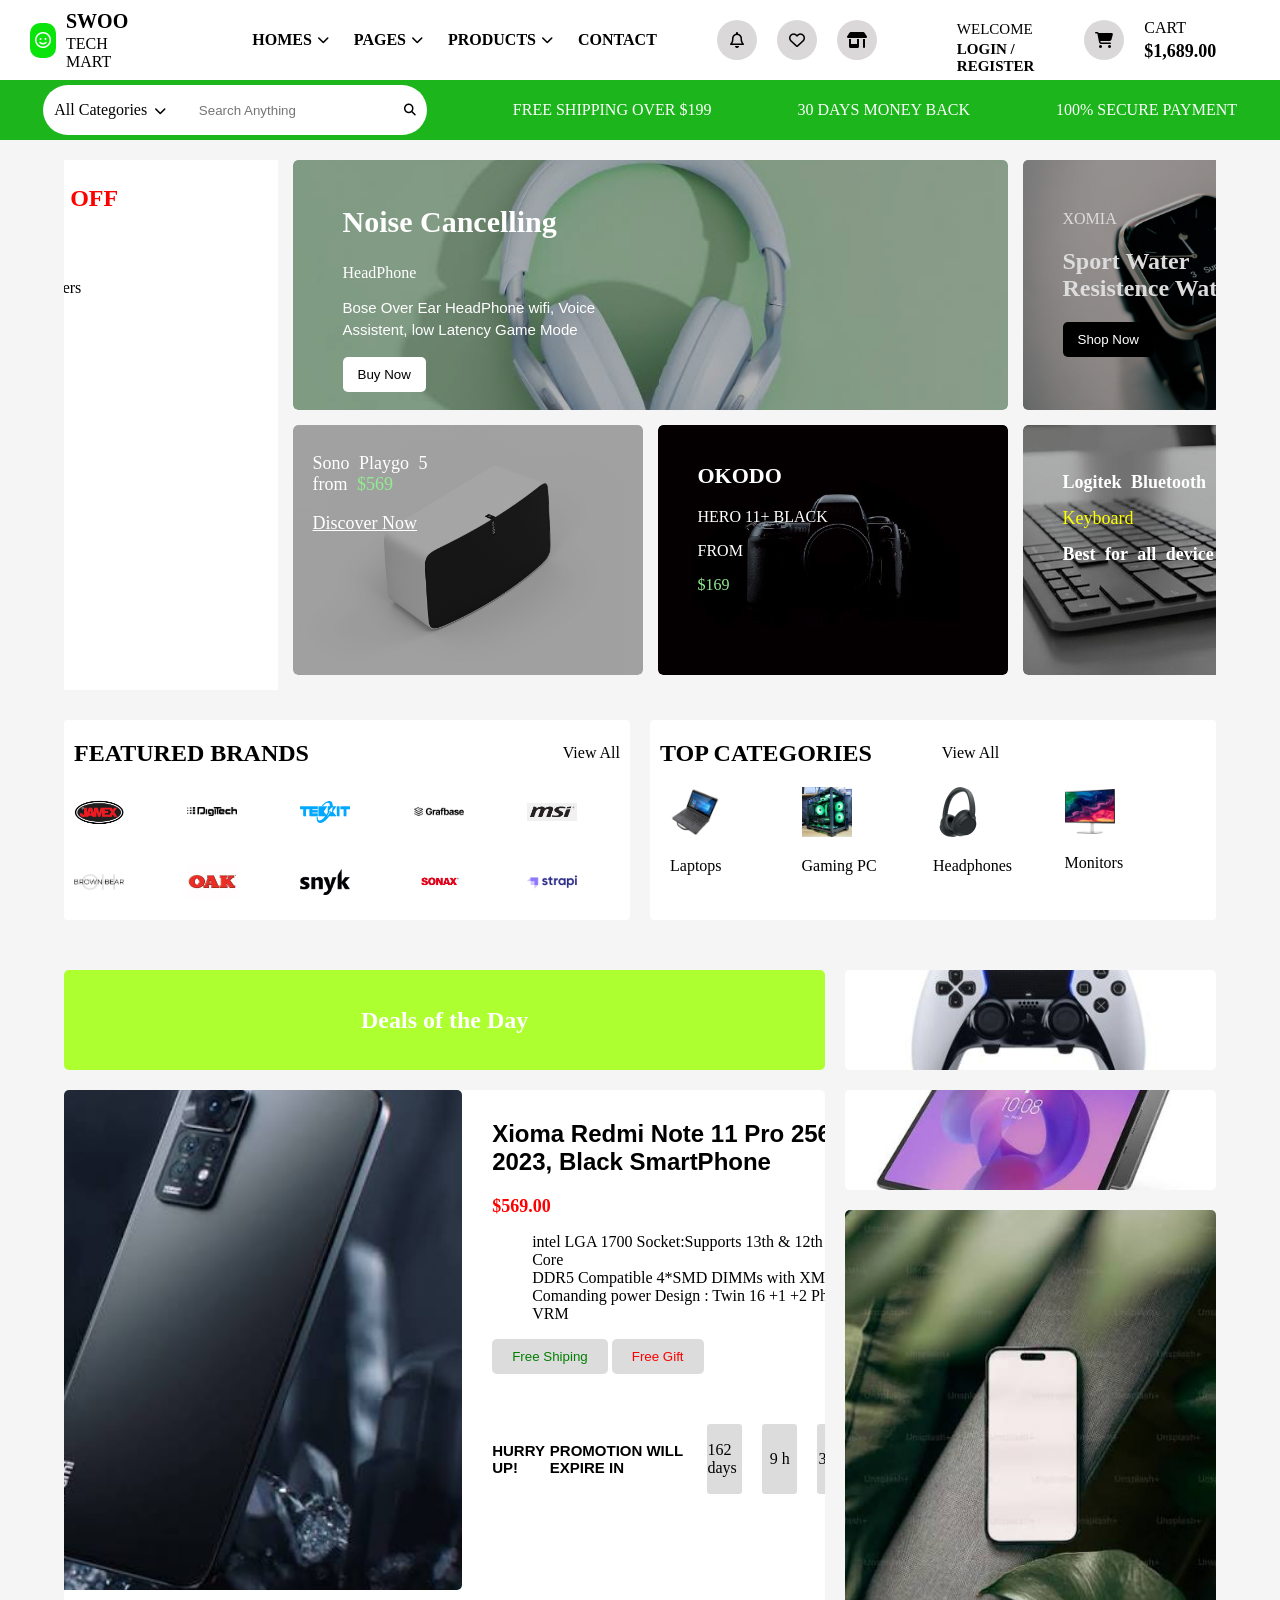
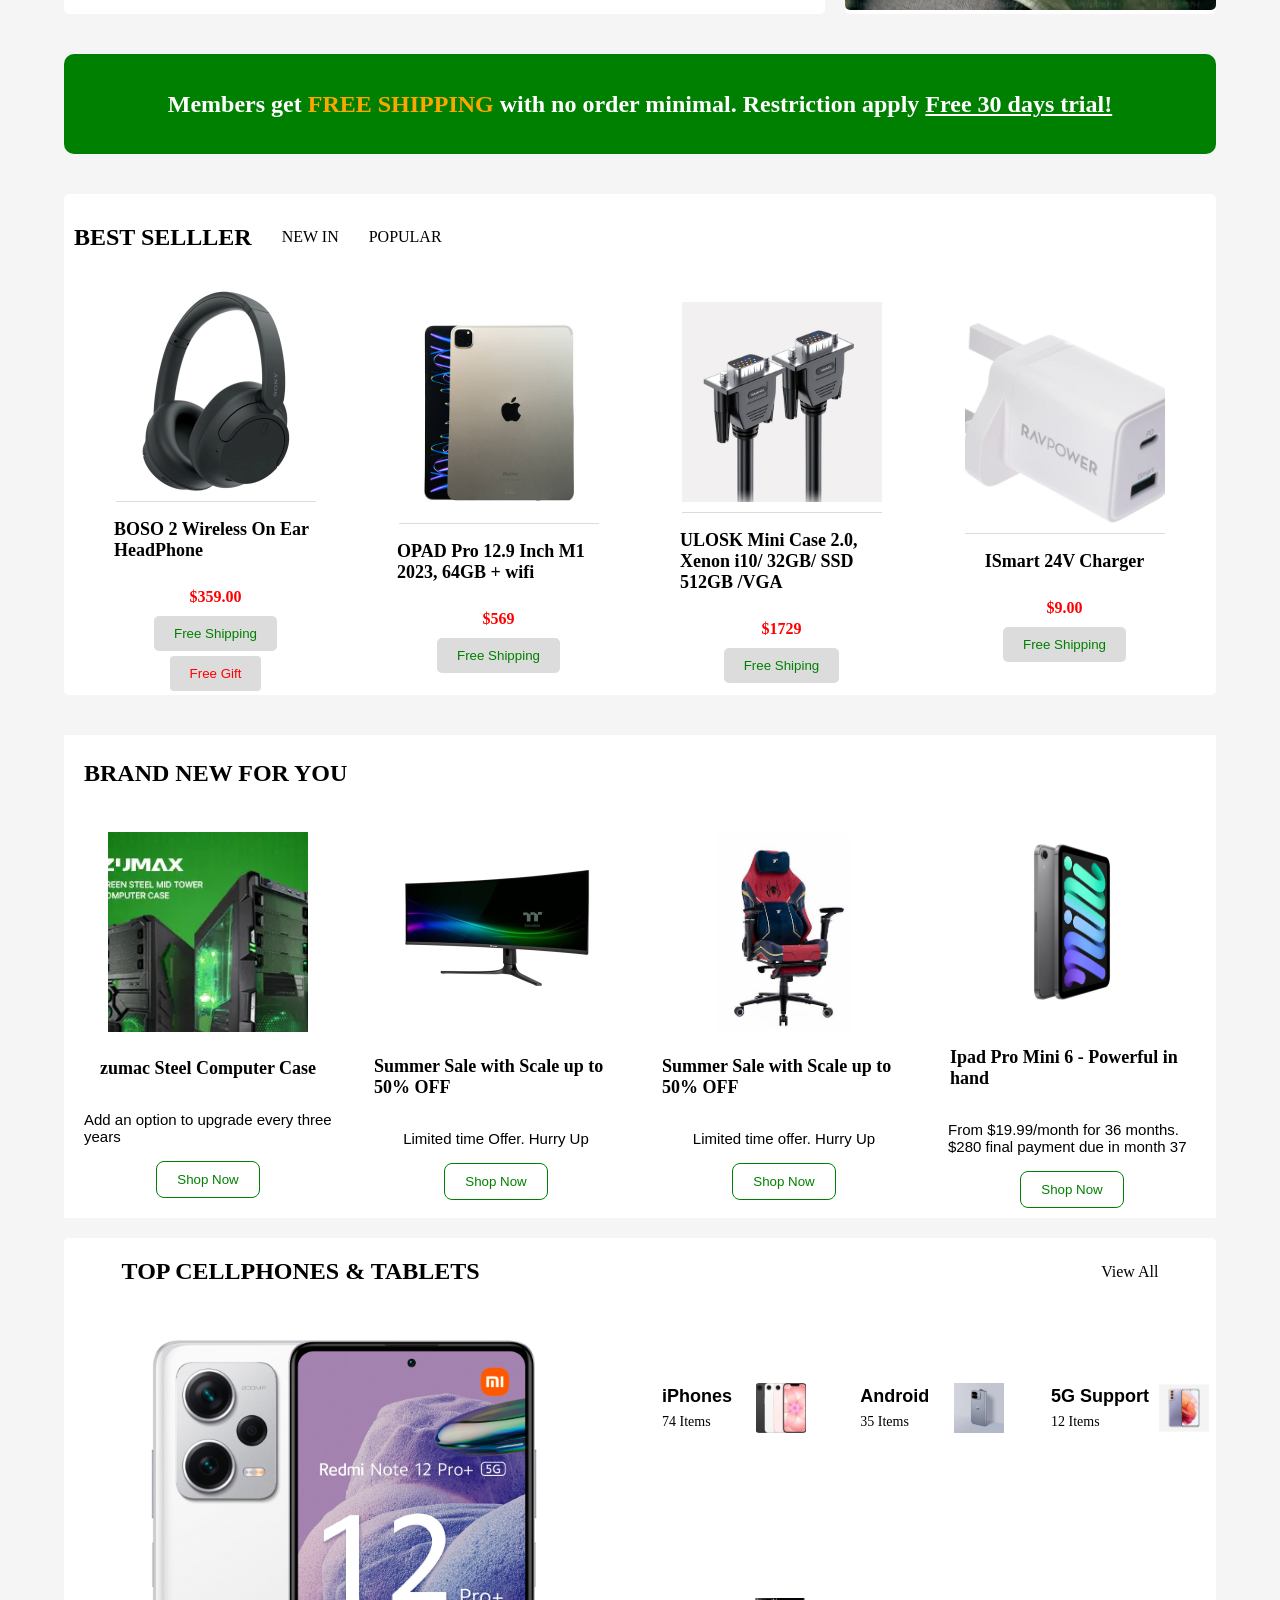
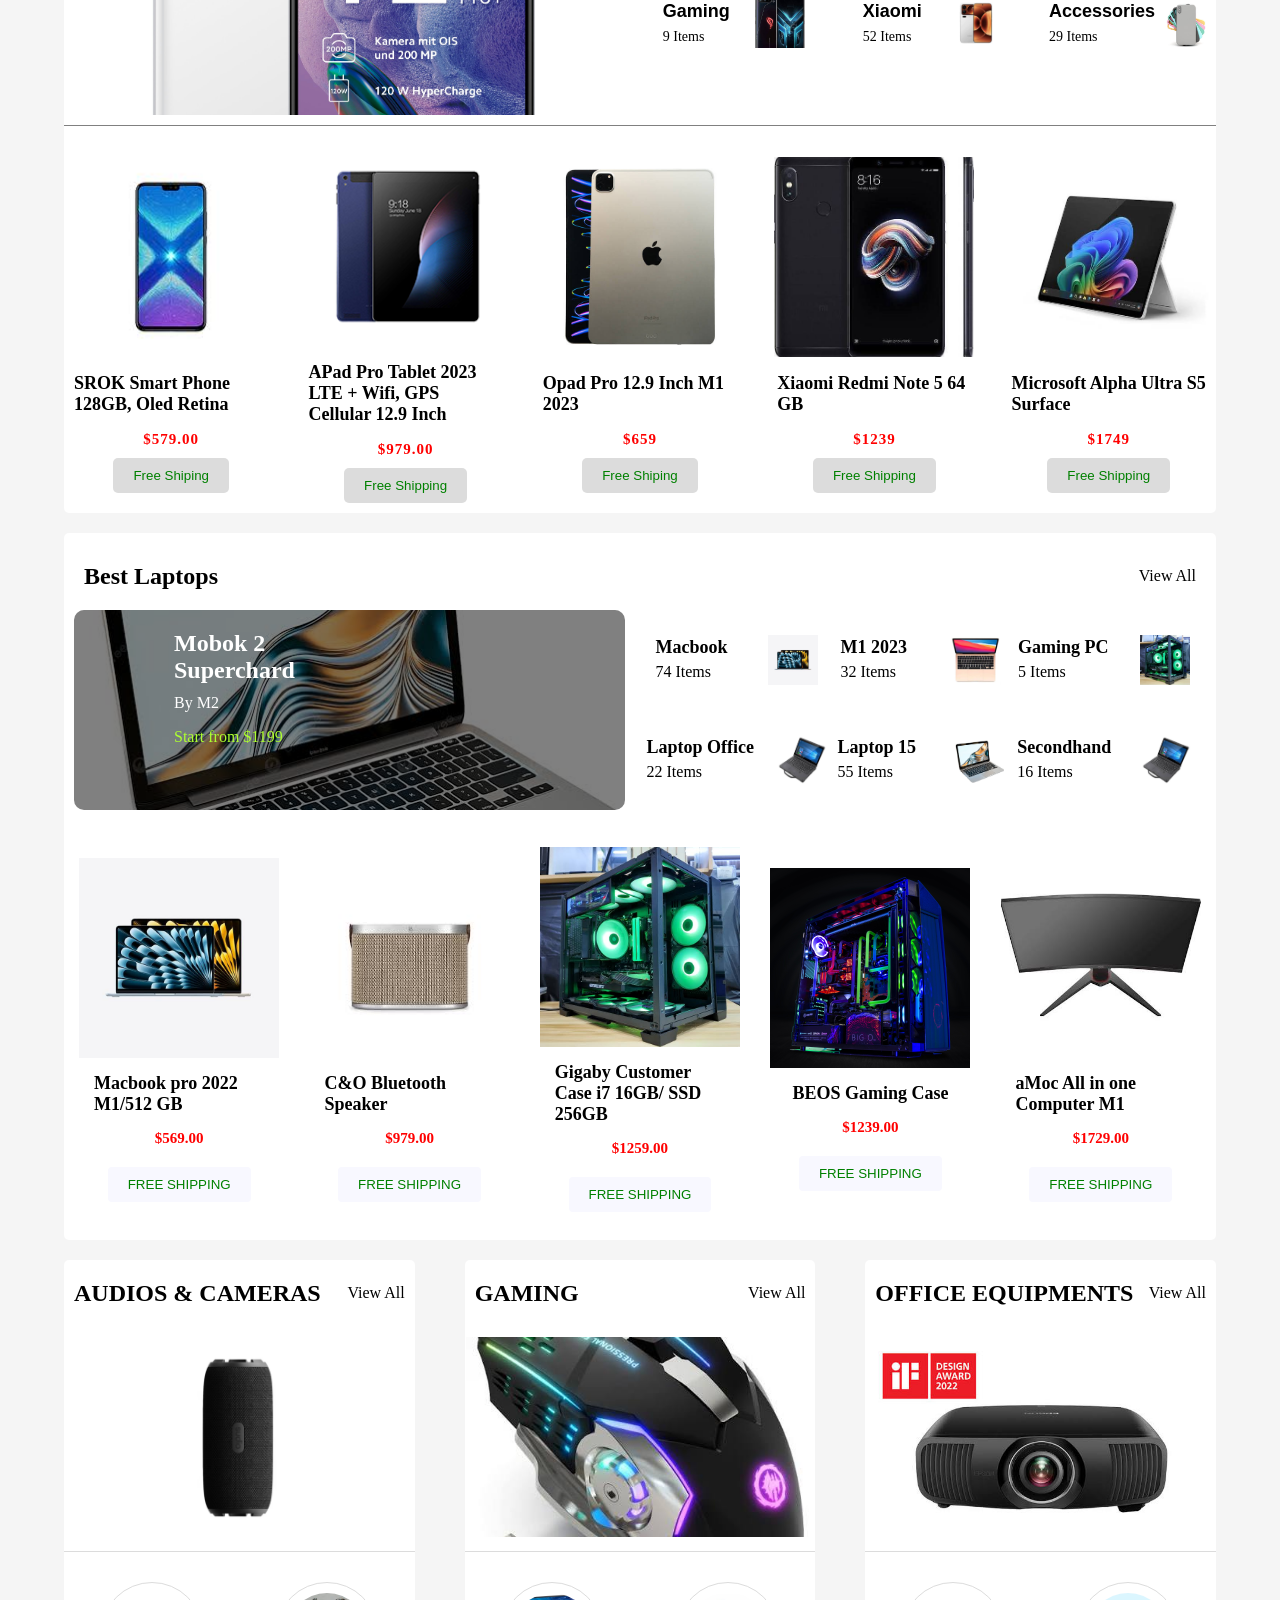
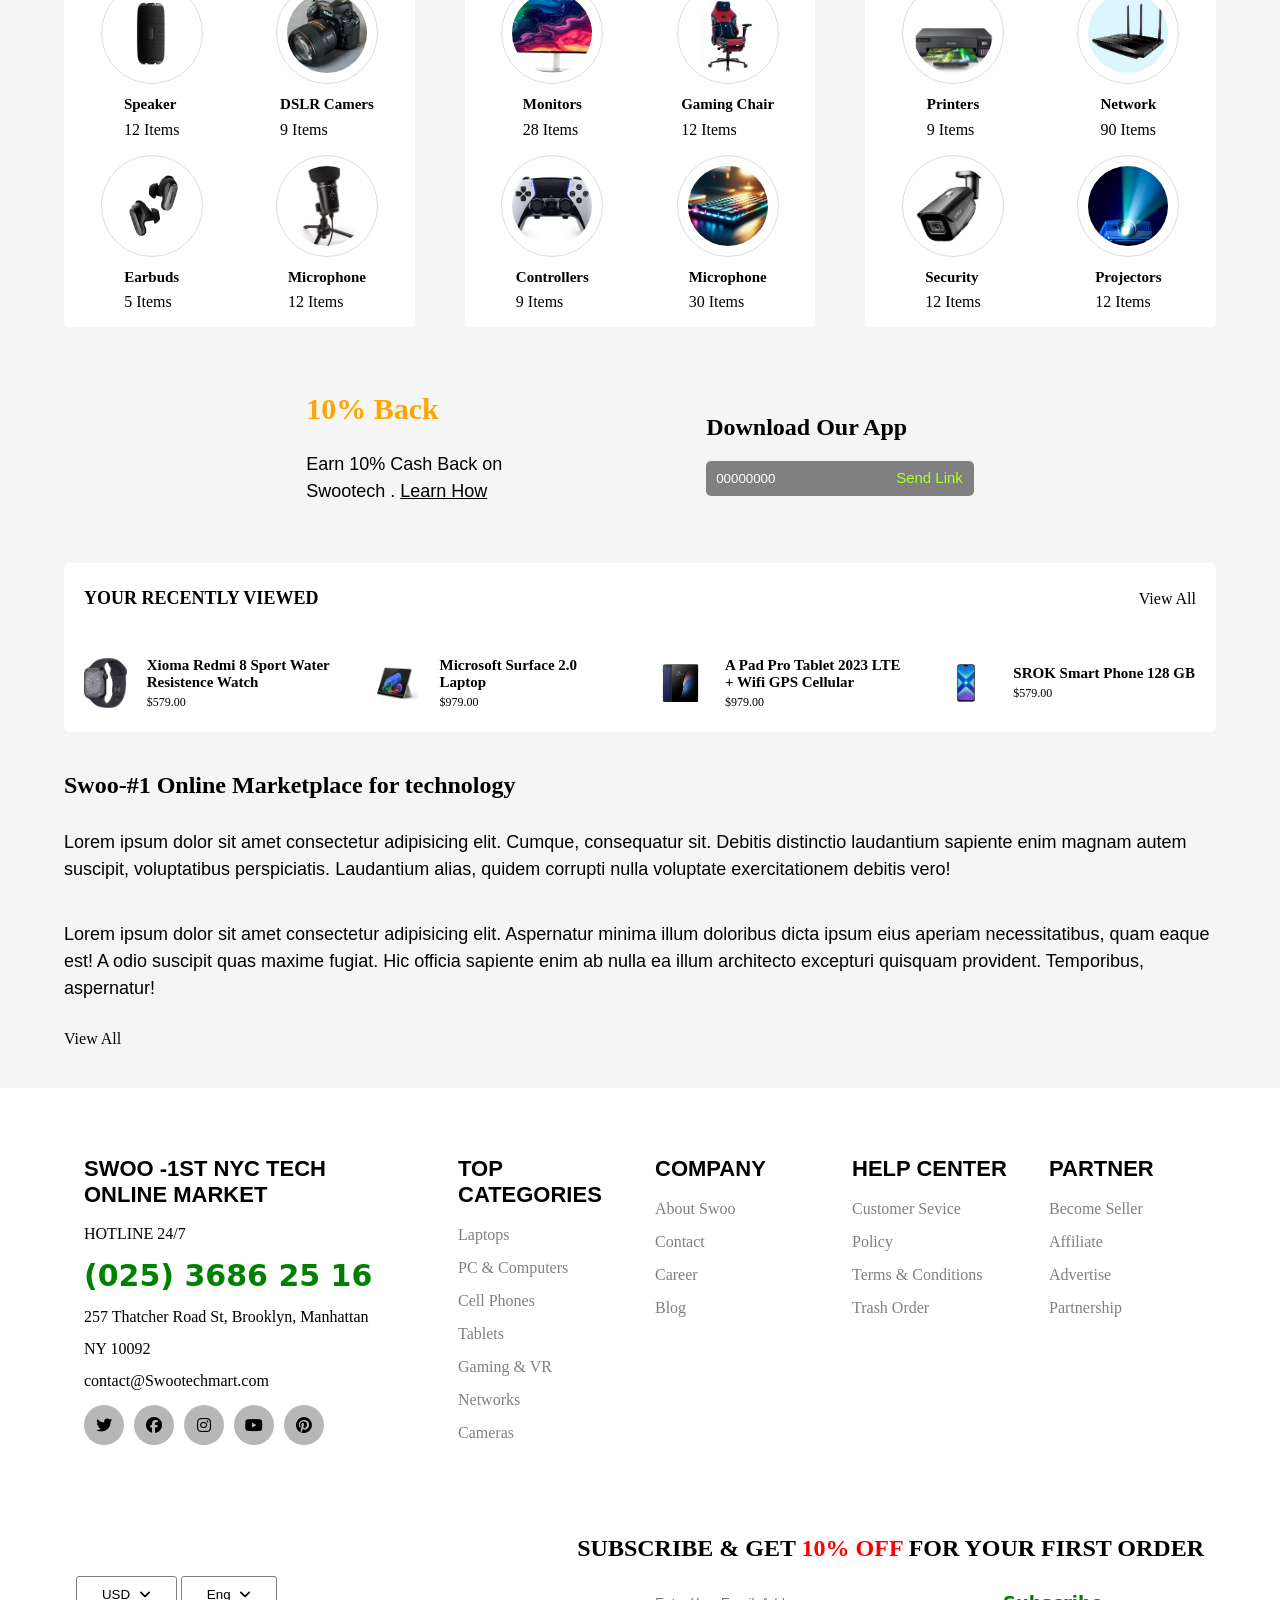
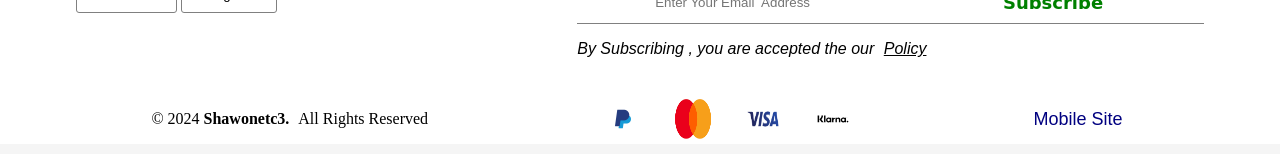
==== commit 92dc7731: "add more new corrections" ====
--- a/index.html
+++ b/index.html
@@ -9,11 +9,11 @@
     <link rel="stylesheet" href="https://cdnjs.cloudflare.com/ajax/libs/font-awesome/6.5.1/css/all.min.css">
     <link rel="stylesheet" href="https://cdn.jsdelivr.net/npm/animate.css@4.1.1/animate.min.css" />
      <link href="https://unpkg.com/aos@2.3.1/dist/aos.css" rel="stylesheet">
+
 <script src="https://unpkg.com/aos@2.3.1/dist/aos.js"></script>
 
 
 </head>
-
 <body>
     <nav class="container">
         <div class="first_section">
@@ -29,7 +29,7 @@
                     <li id="home">HOMES <i class="fa-solid fa-chevron-down"></i> </li>
                     <div class="homeList hide animate__animated animate__fadeIn"  >
                         <ul>
-                            <li><a href="">Home</a></li>
+                            <li><a href="/index.html">Home</a></li>
                             <li><a href="">Home Baby</a></li>
                             <li><a href="">Home Electronic</a></li>
                             <li><a href="">Home Pets</a></li>
@@ -40,8 +40,8 @@
                     <div class="pageslist hide animate__animated animate__fadeIn" >
                         <ul>
                             <li><a href="">About</a></li>
-                            <li><a href="">Conatct</a></li>
-                            <li><a href="">Login</a></li>
+                            <li><a href="">Contact</a></li>
+                            <li><a href="/Login.html">Login</a></li>
                             <li><a href="">Profile</a></li>
                         </ul>
                     </div>
@@ -83,29 +83,30 @@
 
         <!-- Mobile Links -->
 
-         <div class="Mobile_links hide" data-aos="fade-down">
+         <div class="Mobile_links hide animate__animated animate__fadeInDown" >
                 <ul>
-                    <li id="home">HOMES <i class="fa-solid fa-chevron-down"></i> </li>
-                    <div class="homeList hide">
+                    <li id="Mobilehome">HOMES <i class="fa-solid fa-chevron-down"></i> </li>
+                    <div class="MobilehomeList hide animate__animated animate__fadeIn">
                         <ul>
-                            <li><a href="">Home</a></li>
+                            <li><a href="/index.html">Home</a></li>
                             <li><a href="">Home Baby</a></li>
                             <li><a href="">Home Electronic</a></li>
                             <li><a href="">Home Pets</a></li>
                             <li><a href="">Home Tech</a></li>
                         </ul>
                     </div>
-                    <li id="pages">PAGES <i class="fa-solid fa-chevron-down"></i></li>
-                    <div class="pageslist hide">
+
+                    <li id="Mobilepages">PAGES <i class="fa-solid fa-chevron-down"></i></li>
+                    <div class="Mobilepageslist hide animate__animated animate__fadeIn">
                         <ul>
                             <li><a href="">About</a></li>
-                            <li><a href="">Conatct</a></li>
-                            <li><a href="">Login</a></li>
+                            <li><a href="/Contact.html">Contact</a></li>
+                            <li><a href="/Login.html">Login</a></li>
                             <li><a href="">Profile</a></li>
                         </ul>
                     </div>
-                    <li id="product">PRODUCTS <i class="fa-solid fa-chevron-down"></i></li>
-                    <div class="productlist hide">
+                    <li id="Mobileproduct">PRODUCTS <i class="fa-solid fa-chevron-down"></i></li>
+                    <div class="Mobileproductlist hide animate__animated animate__fadeIn">
                         <ul>
                             <li><a href="">Products</a></li>
                             <li><a href="">Products Layout 2</a></li>
@@ -163,7 +164,7 @@
                 <li>Clearance</li>
             </ul>
         </div>
-        <div class="img img_2 animate__animated  animate__fadeInUp">
+        <div class="img img_2 animate__animated  animate__fadeInUp" data-aos='fade-up'>
             <img src="/Images/images (4).jfif" alt="">
             <div class="img_content">
                 <h2>Noise Cancelling</h2>
@@ -173,7 +174,7 @@
             </div>
         </div>
 
-        <div class="img img_3 animate__animated  animate__fadeInUp">
+        <div class="img img_3 animate__animated  animate__fadeInUp" data-aos='fade-up'>
             <img src="/Images/pexels-pratik-prasad-3736245-11700618.jpg" alt="">
             <div class="img_3_content">
                 <span>XOMIA</span>
@@ -181,14 +182,14 @@
                 <button>Shop Now</button>
             </div>
         </div>
-        <div class="img animate__animated  animate__fadeInUp">
+        <div class="img animate__animated  animate__fadeInUp" data-aos='fade-up'>
             <img src="/Images/Playgo5.jpg" alt="">
             <div class="img_4_content">
                 <p>Sono Playgo 5 from <span>$569</span></p>
                 <a href="">Discover Now</a>
             </div>
         </div>
-        <div class="img animate__animated  animate__fadeInUp">
+        <div class="img animate__animated  animate__fadeInUp" data-aos='fade-up'>
             <img src="/Images/Camers.jfif" alt="">
             <div class="img_5_content">
                 <h2>OKODO</h2>
@@ -197,7 +198,7 @@
                 <span>$169</span>
             </div>
         </div>
-        <div class="img animate__animated  animate__fadeInUp"><img src="/Images/KeyBoard.jfif" alt="">
+        <div class="img animate__animated  animate__fadeInUp" data-aos='fade-up'><img src="/Images/KeyBoard.jfif" alt="">
             <div class="img_6_content">
                 <p>Logitek Bluetooth </p>
                 <span>Keyboard</span>
--- a/style.css
+++ b/style.css
@@ -82,6 +82,9 @@
 ul li i{
     font-size: 12px;
 }
+.Mobile_links{
+    z-index: 110;
+}
 .Mobile_links .homeList{
     position: absolute;
     background-color: white;
@@ -91,7 +94,7 @@
     z-index: 110;
     padding: 0;
     border-radius: 3px;
-  z-index: 110;
+
 }
 .hide{
     display: none !important;
@@ -106,7 +109,6 @@
     z-index: 110;
     padding: 0;
     border-radius: 3px;
-
 }
 
 .homeList ul{
@@ -143,34 +145,26 @@
     border-radius: 3px;
 }
 .pageslist ul{
-    list-style: none;
     display: flex;
     flex-direction: column;
-    
-    padding: 0;
+    gap: 20px;
     align-items: start;
     justify-content: start;
+    list-style: none;
+    padding: 0;
     margin: 0;
-    /* margin-left: -30px; */
+
 }
 .pageslist ul li{
-    padding: 0;
-    margin-left: 0px;
-    border-bottom: 1px solid gray;
+    padding: 8px 30px;
+    margin-left: 1px;
 }
 
 .pageslist ul li a{
     text-decoration: none;
-    width: 100%;
     color: black;
-    padding: 15px 30px;
-}
-.pageslist ul li a:hover{
-    background-color: navy;
-    color: white;
-    transition: all .5s ease;
-    border-radius: 5px;
-}
+}
+
 .productlist{
     position: absolute;
     background-color: white;
@@ -185,25 +179,22 @@
 .productlist ul{
     display: flex;
     flex-direction: column;
-    padding: 0px 0px;
+    gap: 20px;
+    align-items: start;
+    justify-content: start;
+    list-style: none;
+    padding: 0;
+    margin: 0;
 }
 .productlist ul li{
-    padding: 1px 1px;
-    margin-left: 0px;
-    border-bottom: 1px solid gray;
+    
+ padding: 10px 10px;
 }
 .productlist ul li a{
     text-decoration: none;
     color: black;
-    width: 100%;
-    padding: 10px 10px;
-}
-.productlist ul li a:hover{
-    background-color: navy;
-    color: white;
-    transition: all .5s ease;
-    border-radius: 5px;
-}
+}
+
 
 .second_section{
     display: flex;
@@ -277,32 +268,13 @@
 .animate__animated.animate__fadeInUp {
   --animate-duration:2s;
 }
+.animate__animated .animate__fadeInDown{
+    --animation-duration: 1s;
+}
 .animate__animated.animate__fadeIn{
     --animation-duration: 1s;
 }
 
-@keyframes reveal-in {
-  from {
-    opacity: 0;
-    transform: translateY(200px) ;
-  }
-
-  to {
-    opacity: 1;
-    transform: translateY(0) ;
-  }
-}
-
-.animate-me {
-  /* Standard animation declaration (leave out the time duration like 2s) */
-  animation-name: reveal-in;
-  animation-fill-mode: both;
-  animation-duration: 8s;
-  animation-timeline: view();
-  
-  /* Optional: Adjusts exactly when the animation starts and ends */
-  animation-range: entry 30% cover 40%; 
-}
 
 
 
@@ -426,6 +398,7 @@
 .img_3{
     position: relative;
     overflow: hidden;
+    border-radius: 4px;
 }
 .img_3 img:hover{
     
@@ -567,8 +540,9 @@
     width: 100%;
     height: 100px;
     background-color: white;
-    
-}
+    border-radius: 5px;
+}
+
 .deal_1{
     grid-column: 1/ span 2;
     height: 100px;
@@ -579,6 +553,9 @@
     color: white;
 }
 
+.deals img{
+    border-radius: 5px;
+}
 .deal_2 img{
     width: 100%;
     height: 100%;
@@ -691,12 +668,13 @@
     width: 90%;
     margin: 40px auto;
     background-color: white;
+    border-radius: 5px;
+}
+.items_content{
+    display: flex;
+    align-items: center;
+    gap: 30px;
     padding: 10px 10px;
-}
-.items_content{
-    display: flex;
-    align-items: center;
-    gap: 30px;
 }
 .item_image_section{
     gap:20px;
@@ -749,8 +727,11 @@
     width: 90%;
     background-color: white;
     margin: 20px auto;
-    padding: 10px 20px;
+    /* padding: 10px 20px; */
     
+}
+.brand_new_for .content{
+    padding: 5px 20px;
 }
 .brand_img_section{
     display: grid;
@@ -795,7 +776,8 @@
     background-color: white;
     width: 90%;
     margin: 20px auto;
-    padding: 10px 10px;
+    /* padding: 10px 10px; */
+    border-radius: 5px;
     display: flex;
     flex-direction: column;
 }
@@ -891,13 +873,16 @@
     margin-bottom: 10px;
     margin-top: 10px;
 }
+.best_laptops_section{
+    width: 90%;
+    background-color: white;
+    margin: 10px auto;
+    border-radius: 5px;
+}
 .laptops_main_section{
     display: flex;
     flex-direction: column;
-    width: 90%;
-    background-color: white;
-    margin: 10px auto;
-    padding: 10px 10px;
+     padding: 10px 10px;
 }
 .laptops_heading{
     display: flex;
@@ -1117,7 +1102,7 @@
     width: 90%;
     background-color: white;
     margin: 20px auto;
-    padding: 10px 10px;
+    /* padding: 10px 10px; */
     border-radius: 5px;
 }
 .recently_heading{
@@ -1125,6 +1110,7 @@
     align-items: center;
     justify-content: space-between;
     gap: 50px;
+    padding: 10px 20px;
 }
 .recently_heading h2{
     font-size: 18px;
@@ -1133,6 +1119,7 @@
     display: grid;
     grid-template-columns: repeat(4, 1fr);
     gap: 30px;
+    padding: 10px 20px;
 }
 .recently_viewed_content{
     width: 100%;
@@ -1487,9 +1474,11 @@
 }
 
 @media (max-width:546px) {
+    
     .links{
         display: none;
     }
+    
     .second_section{
         display: none;
     }
@@ -1502,11 +1491,12 @@
         border: none;
     }
     .search_section{
-         justify-content: start;
+         justify-content: space-around;
          
     }
     .search{
-        width: 100%;
+        width: 90%;
+        padding: 0px 10px;
     }
     .search_shipping{
         display: none;
@@ -1659,6 +1649,9 @@
     .Cameras_section{
         grid-template-columns: 1fr;
     }
+    .camera_heading h2{
+        font-size: 15px;
+    }
     .cash_content{
         flex-direction: column;
         gap: 30px;
@@ -1672,10 +1665,12 @@
     .swoo_content{
         padding: 0px 20px;
     }
+    
     .footer_first_section{
         display: flex;
         flex-direction: column;
         padding: 10px 20px;
+        
     }
     .footer_first_content_section{
         padding: 0px 10px;
@@ -1717,4 +1712,15 @@
     .lower_section img{
         width: 100%;
     }
+    .Mobile_links .homeList{
+    position: absolute;
+    background-color: white;
+    border: 1px solid gainsboro;
+    top: 50px;
+    height: auto;
+    z-index: 110;
+    padding: 0;
+    border-radius: 3px;
+
+}
 }
